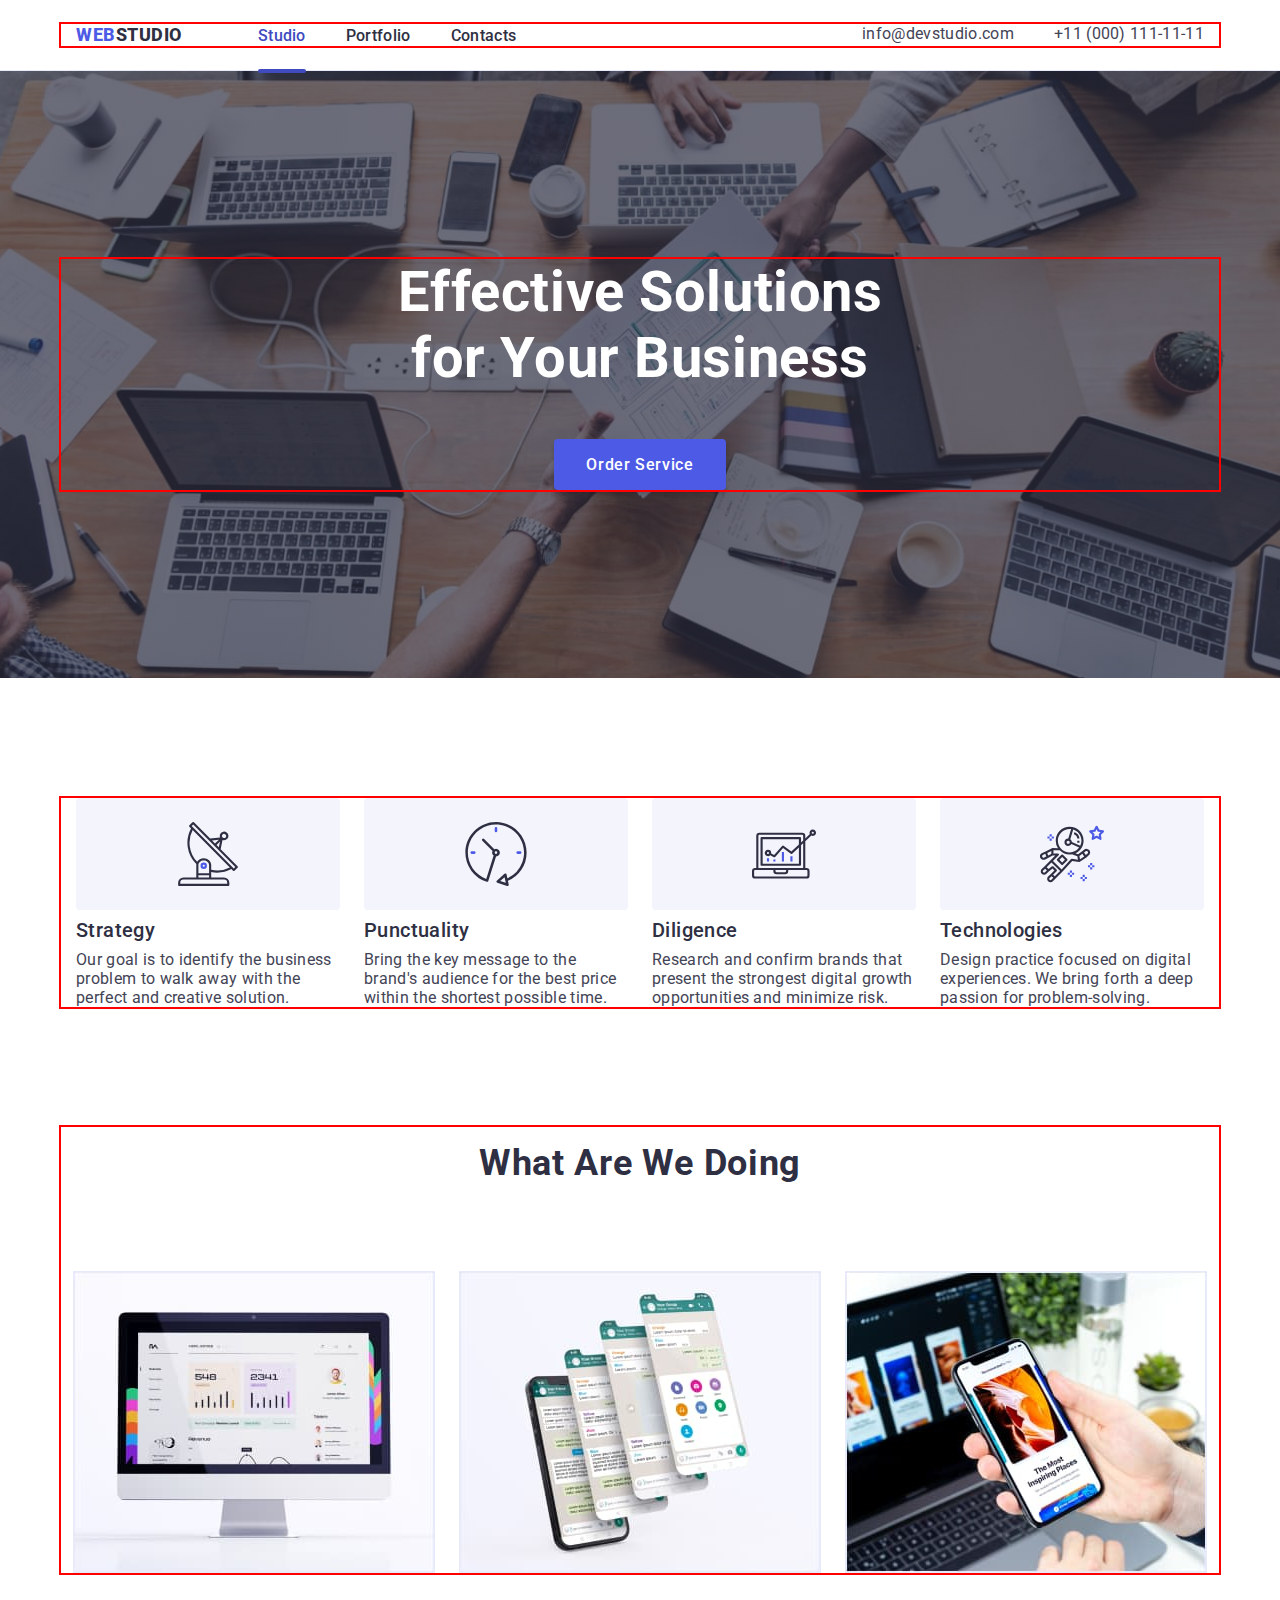
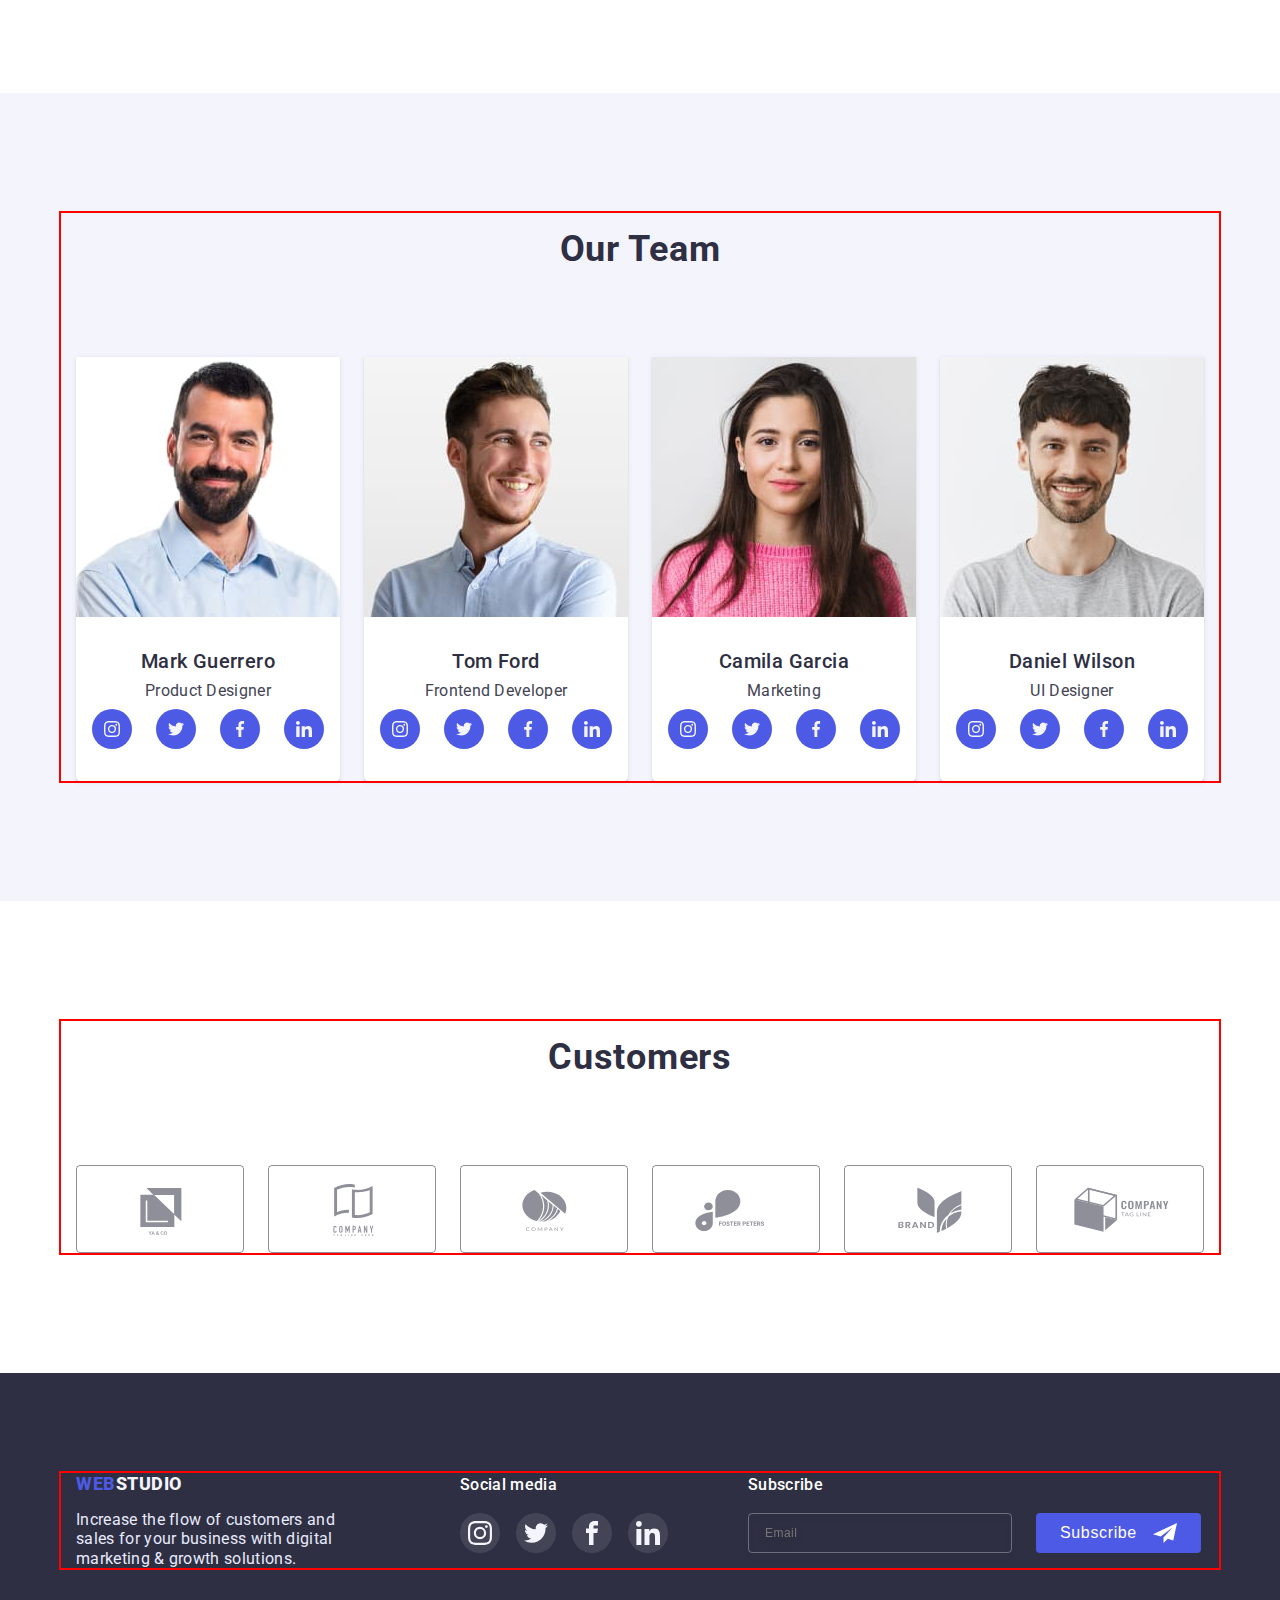
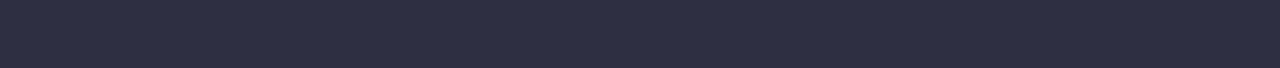
==== index.html @ 6c3bf3f1 "Initial commit" ====
<!DOCTYPE html>
<html lang="en">
  <head>
    <meta charset="UTF-8" />
    <meta http-equiv="X-UA-Compatible" content="IE=edge" />
    <meta name="viewport" content="width=3, initial-scale=1.0" />
    <link rel="preconnect" href="https://fonts.googleapis.com" />
    <link rel="preconnect" href="https://fonts.gstatic.com" crossorigin />
    <link
      href="https://fonts.googleapis.com/css2?family=Raleway:wght@800&family=Roboto:wght@400;500;700;900&display=swap"
      rel="stylesheet"
    />
    <link
      rel="stylesheet"
      href="https://cdnjs.cloudflare.com/ajax/libs/animate.css/4.1.1/animate.min.css"
    />
    <link href="https://unpkg.com/aos@2.3.1/dist/aos.css" rel="stylesheet" />

    <link rel="stylesheet" href="./css/style.css" />
    <title>Document</title>
  </head>
  <body>
    <header class="header section">
      <div class="container header-container">
        <nav class="header-navigation">
          <a class="header-logo link" href="./index.html"
            ><span class="header-logo-web">Web</span>Studio</a
          >
          <ul class="header-list list">
            <li class="header-item">
              <a class="header-link link current" href="./index.html">Studio</a>
            </li>
            <li class="header-item">
              <a class="header-link link" href="./portfolio.html">Portfolio</a>
            </li>
            <li class="header-item">
              <a class="header-link link" href="./contacts.html">Contacts</a>
            </li>
          </ul>
        </nav>
        <address class="header-address">
          <ul class="header-address-list list">
            <li>
              <a class="header-mail link" href="mailto:info@devstudio.com"
                >info@devstudio.com</a
              >
            </li>
            <li>
              <a class="header-tel link" href="tel:+110001111111"
                >+11 (000) 111-11-11</a
              >
            </li>
          </ul>
        </address>
      </div>
    </header>
    <main>
      <section class="subheader section">
        <div class="container subheader-container">
          <h1 class="subheader-heading">
            Effective Solutions for Your Business
          </h1>
          <button class="subheader-btn btn" data-modal-open type="button">
            Order Service
          </button>
        </div>
      </section>
      <section class="features section">
        <div class="container">
          <h2 class="features-heading"></h2>
          <ul class="features-list list">
            <li class="features-list-item">
              <div class="features-icon-background">
                <svg class="features-icon" width="64" height="64">
                  <use href="./images/icons.svg#icon-antenna-1"></use>
                </svg>
              </div>
              <h3 class="features-list-heading">Strategy</h3>
              <p class="features-list-descr">
                Our goal is to identify the business problem to walk away with
                the perfect and creative solution.
              </p>
            </li>
            <li class="features-list-item">
              <div class="features-icon-background">
                <svg class="features-icon" width="64" height="64">
                  <use href="./images/icons.svg#icon-clock-1"></use>
                </svg>
              </div>
              <h3 class="features-list-heading">Punctuality</h3>
              <p class="features-list-descr">
                Bring the key message to the brand's audience for the best price
                within the shortest possible time.
              </p>
            </li>
            <li class="features-list-item">
              <div class="features-icon-background">
                <svg class="features-icon" width="64" height="64">
                  <use href="./images/icons.svg#icon-diagram-1"></use>
                </svg>
              </div>
              <h3 class="features-list-heading">Diligence</h3>
              <p class="features-list-descr">
                Research and confirm brands that present the strongest digital
                growth opportunities and minimize risk.
              </p>
            </li>
            <li class="features-list-item">
              <div class="features-icon-background">
                <svg class="features-icon" width="64" height="64">
                  <use href="./images/icons.svg#icon-astronaut-1"></use>
                </svg>
              </div>
              <h3 class="features-list-heading">Technologies</h3>
              <p class="features-list-descr">
                Design practice focused on digital experiences. We bring forth a
                deep passion for problem-solving.
              </p>
            </li>
          </ul>
        </div>
      </section>
      <section class="doing section">
        <div class="container">
          <h2 class="doing-heading">What are we doing</h2>
          <ul class="doing-list list">
            <li class="doing-list-item">
              <img
                class="doing-img"
                src="./images/rectangle_1.jpg"
                alt="Сomputer screen displaying statistics"
                width="360"
              />
            </li>
            <li class="doing-list-item">
              <img
                class="doing-img"
                src="./images/rectangle_2.jpg"
                alt="Several tabs of correspondence in the messenger are displayed on the phone screen"
                width="360"
              />
            </li>
            <li class="doing-list-item">
              <img
                class="doing-img"
                src="./images/rectangle_3.jpg"
                alt="A phone with a nice picture on the screen and a laptop with nice pictures in the background"
                width="360"
              />
            </li>
          </ul>
        </div>
      </section>
      <section class="team section">
        <div class="container">
          <h2 class="team-heading">Our Team</h2>
          <ul class="team-list list">
            <li class="team-list-item">
              <img
                class="team-img"
                src="./images/img_1.jpg"
                alt="Mark Guerrero"
                width="264"
              />
              <div class="team-img-signature">
                <h3 class="team-name">Mark Guerrero</h3>
                <p class="team-position">Product Designer</p>
                <ul class="team-soc-list list">
                  <li class="team-soc-item">
                    <a href="" class="team-soc-link link">
                      <svg class="team-soc-icon" width="16" height="16">
                        <use href="./images/icons.svg#icon-instagram"></use>
                      </svg>
                    </a>
                  </li>
                  <li class="team-soc-item">
                    <a href="" class="team-soc-link link">
                      <svg class="team-soc-icon" width="16" height="16">
                        <use href="./images/icons.svg#icon-twitter-1"></use>
                      </svg>
                    </a>
                  </li>
                  <li class="team-soc-item">
                    <a href="#" class="team-soc-link link">
                      <svg class="team-soc-icon" width="16" height="16">
                        <use href="./images/icons.svg#icon-facebook-1"></use>
                      </svg>
                    </a>
                  </li>
                  <li class="team-soc-item">
                    <a href="#" class="team-soc-link link">
                      <svg class="team-soc-icon" width="16" height="16">
                        <use href="./images/icons.svg#icon-linkedin-1"></use>
                      </svg>
                    </a>
                  </li>
                </ul>
              </div>
            </li>
            <li class="team-list-item">
              <img
                class="team-img"
                src="./images/img_2.jpg"
                alt="Tom Ford"
                width="264"
              />
              <div class="team-img-signature">
                <h3 class="team-name">Tom Ford</h3>
                <p class="team-position">Frontend Developer</p>
                <ul class="team-soc-list list">
                  <li class="team-soc-item">
                    <a href="#" class="team-soc-link link">
                      <svg class="team-soc-icon" width="16" height="16">
                        <use href="./images/icons.svg#icon-instagram"></use>
                      </svg>
                    </a>
                  </li>
                  <li class="team-soc-item">
                    <a href="#" class="team-soc-link link">
                      <svg class="team-soc-icon" width="16" height="16">
                        <use href="./images/icons.svg#icon-twitter-1"></use>
                      </svg>
                    </a>
                  </li>
                  <li class="team-soc-item">
                    <a href="#" class="team-soc-link link">
                      <svg class="team-soc-icon" width="16" height="16">
                        <use href="./images/icons.svg#icon-facebook-1"></use>
                      </svg>
                    </a>
                  </li>
                  <li class="team-soc-item">
                    <a href="#" class="team-soc-link link">
                      <svg class="team-soc-icon" width="16" height="16">
                        <use href="./images/icons.svg#icon-linkedin-1"></use>
                      </svg>
                    </a>
                  </li>
                </ul>
              </div>
            </li>
            <li class="team-list-item">
              <img
                class="team-img"
                src="./images/img_3.jpg"
                alt="Camila Garcia"
                width="264"
              />
              <div class="team-img-signature">
                <h3 class="team-name">Camila Garcia</h3>
                <p class="team-position">Marketing</p>
                <ul class="team-soc-list list">
                  <li class="team-soc-item">
                    <a href="#" class="team-soc-link link">
                      <svg class="team-soc-icon" width="16" height="16">
                        <use href="./images/icons.svg#icon-instagram"></use>
                      </svg>
                    </a>
                  </li>
                  <li class="team-soc-item">
                    <a href="#" class="team-soc-link link">
                      <svg class="team-soc-icon" width="16" height="16">
                        <use href="./images/icons.svg#icon-twitter-1"></use>
                      </svg>
                    </a>
                  </li>
                  <li class="team-soc-item">
                    <a href="#" class="team-soc-link link">
                      <svg class="team-soc-icon" width="16" height="16">
                        <use href="./images/icons.svg#icon-facebook-1"></use>
                      </svg>
                    </a>
                  </li>
                  <li class="team-soc-item">
                    <a href="#" class="team-soc-link link">
                      <svg class="team-soc-icon" width="16" height="16">
                        <use href="./images/icons.svg#icon-linkedin-1"></use>
                      </svg>
                    </a>
                  </li>
                </ul>
              </div>
            </li>
            <li class="team-list-item">
              <img
                class="team-img"
                src="./images/img_4.jpg"
                alt="Daniel Wilson"
                width="264"
              />
              <div class="team-img-signature">
                <h3 class="team-name">Daniel Wilson</h3>
                <p class="team-position">UI Designer</p>
                <ul class="team-soc-list list">
                  <li class="team-soc-item">
                    <a href="#" class="team-soc-link link">
                      <svg class="team-soc-icon" width="16" height="16">
                        <use href="./images/icons.svg#icon-instagram"></use>
                      </svg>
                    </a>
                  </li>
                  <li class="team-soc-item">
                    <a href="#" class="team-soc-link link">
                      <svg class="team-soc-icon" width="16" height="16">
                        <use href="./images/icons.svg#icon-twitter-1"></use>
                      </svg>
                    </a>
                  </li>
                  <li class="team-soc-item">
                    <a href="#" class="team-soc-link link">
                      <svg class="team-soc-icon" width="16" height="16">
                        <use href="./images/icons.svg#icon-facebook-1"></use>
                      </svg>
                    </a>
                  </li>
                  <li class="team-soc-item">
                    <a href="#" class="team-soc-link link">
                      <svg class="team-soc-icon" width="16" height="16">
                        <use href="./images/icons.svg#icon-linkedin-1"></use>
                      </svg>
                    </a>
                  </li>
                </ul>
              </div>
            </li>
          </ul>
        </div>
      </section>
      <section class="customers section">
        <div class="container">
          <h2 class="customers-heading">Customers</h2>
          <ul class="customers-list list">
            <li class="customers-item">
              <a href="#" class="customers-link link">
                <svg class="customers-icon" width="104" height="56">
                  <use href="./images/icons.svg#icon-Logo1"></use>
                </svg>
              </a>
            </li>
            <!-- --- end of customers-item --- -->
            <li class="customers-item">
              <a href="#" class="customers-link link">
                <svg class="customers-icon" width="104" height="56">
                  <use href="./images/icons.svg#icon-Logo-1"></use>
                </svg>
              </a>
            </li>
            <!-- --- end of customers-item --- -->
            <li class="customers-item">
              <a href="#" class="customers-link link">
                <svg class="customers-icon" width="104" height="56">
                  <use href="./images/icons.svg#icon-Logo-2"></use>
                </svg>
              </a>
            </li>
            <!-- --- end of customers-item --- -->
            <li class="customers-item">
              <a href="#" class="customers-link link">
                <svg class="customers-icon" width="104" height="56">
                  <use href="./images/icons.svg#icon-Logo-3"></use>
                </svg>
              </a>
            </li>
            <!-- --- end of customers-item --- -->
            <li class="customers-item">
              <a href="#" class="customers-link link">
                <svg class="customers-icon" width="104" height="56">
                  <use href="./images/icons.svg#icon-Logo"></use>
                </svg>
              </a>
            </li>
            <!-- --- end of customers-item --- -->
            <li class="customers-item">
              <a href="#" class="customers-link link">
                <svg class="customers-icon" width="104" height="56">
                  <use href="./images/icons.svg#icon-Logo-4"></use>
                </svg>
              </a>
            </li>
            <!-- --- end of customers-item --- -->
          </ul>
          <!-- end of customers-list -->
        </div>
      </section>
    </main>

    <footer class="footer">
      <div class="container footer-container">
        <div class="footer-left-content">
          <a class="footer-logo" href="./index.html"
            ><span class="footer-logo-web">Web</span>Studio</a
          >
          <p class="footer-descr">
            Increase the flow of customers and sales for your business with
            digital marketing &amp; growth solutions.
          </p>
        </div>
        <div class="footer-soc">
          <p class="footer-soc-heading">Social media</p>
          <ul class="footer-soc-list list">
            <li class="footer-soc-item">
              <a href="#" class="footer-soc-link link">
                <svg class="footer-soc-icon" width="24" height="24">
                  <use href="./images/icons.svg#icon-instagram"></use>
                </svg>
              </a>
            </li>
            <li class="footer-soc-item">
              <a href="#" class="footer-soc-link link">
                <svg class="footer-soc-icon" width="24" height="24">
                  <use href="./images/icons.svg#icon-twitter-1"></use>
                </svg>
              </a>
            </li>
            <li class="footer-soc-item">
              <a href="#" class="footer-soc-link link">
                <svg class="footer-soc-icon" width="24" height="24">
                  <use href="./images/icons.svg#icon-facebook"></use>
                </svg>
              </a>
            </li>
            <li class="footer-soc-item">
              <a href="#" class="footer-soc-link link">
                <svg class="footer-soc-icon" width="24" height="24">
                  <use href="./images/icons.svg#icon-linkedin-1"></use>
                </svg>
              </a>
            </li>
          </ul>
        </div>
        <div class="footer-subscribe">
          <p class="footer-subscribe-heading">Subscribe</p>

          <form class="footer-email-form">
            <div>
              <input
                type="email"
                placeholder="Email"
                class="footer-email"
                required
                name="user-email"
              />
            </div>
            <button type="submit" class="footer-btn">
              Subscribe
              <svg class="subscribe-icon" width="24" height="24">
                <use href="./images/icons.svg#icon-Frame-3"></use>
              </svg>
            </button>
          </form>
        </div>
      </div>
    </footer>

    <div class="backdrop is-hidden" data-modal>
      <div class="modal">
        <button type="button" data-modal-close class="modal-close">
          <svg class="modal-close-icon" width="8" height="8">
            <use href="./images/icons.svg#icon-close-black-18dp-2-1"></use>
          </svg>
        </button>
        <p class="modal-title">Leave your contacts and we will call you back</p>
        <form class="modal-form">
          <div class="modal-field">
            <label class="input-text" for="user-name">Name</label>
            <div class="input-wrap">
              <input
                type="text"
                name="user-name"
                class="modal-input"
                id="user-name"
                required
              />
              <svg class="modal-icon" width="18" height="18">
                <use href="./images/icons.svg#icon-person-black-18dp-1"></use>
              </svg>
            </div>
          </div>

          <div class="modal-field">
            <label class="input-text" for="user-tel">Phone</label>
            <div class="input-wrap">
              <input
                type="tel"
                name="user-tel"
                class="modal-input"
                id="user-tel"
                required
              />
              <svg class="modal-icon" width="18" height="24">
                <use href="./images/icons.svg#icon-phone-black-18dp-1"></use>
              </svg>
            </div>
          </div>

          <div class="modal-field">
            <label class="input-text" for="user-email">Email</label>
            <div class="input-wrap">
              <input
                type="email"
                name="user-email"
                class="modal-input"
                id="user-email"
                required
              />
              <svg class="modal-icon" width="18" height="24">
                <use href="./images/icons.svg#icon-email-black-18dp-1"></use>
              </svg>
            </div>
          </div>

          <div class="modal-field">
            <label class="input-text" for="user-comment">Comment</label>
            <textarea
              name="comment"
              class="modal-message"
              placeholder="Text input"
              id="user-comment"
            ></textarea>
          </div>

          <div class="modal-field">
            <input
              type="checkbox"
              name="policy"
              required
              id="policy"
              value="true"
              class="input-check hidden"
            />
            <label for="policy" class="check-text"
              >I accept the terms and conditions of the
              <a href="#" class="check-text-link link">Privacy Policy</a></label
            >
          </div>
          <button type="submit" class="modal-btn-send">Send</button>
        </form>
      </div>
    </div>

    <script>
      AOS.init({ once: true });
    </script>
    <script src="https://unpkg.com/aos@2.3.1/dist/aos.js"></script>
    <script src="./js/modal.js"></script>
  </body>
</html>
---- css/style.css ----
:root {
  --brand-color-dark: #2e2f42;
  --brand-color-text: #434455;
  --brand-color-primary-brand: #4d5ae5;
  --brand-color-pressed-state: #404bbf;
  --brand-color-white: #fff;
  --brand-color-light: #f4f4fd;
  --brand-color-accent: #e7e9fc;
  --brand-color-subtle-text: #8e8f99;
  --brand-color-success: #31d0aa;
}

p,
h1,
h2,
h3,
h4,
h5,
h6 {
  margin: 0;
}

ul {
  margin: 0;
  padding-left: 0;
}

button {
  cursor: pointer;
}

address {
  font-style: normal;
}

img {
  display: block;
}

* {
  margin: 0;
  padding: 0;
  list-style: none;
  box-sizing: border-box;
}

body {
  color: var(--brand-color-text);
  font-family: Roboto, sans-serif;
  font-size: 16px;
  font-style: normal;
  background: #ffffff;
}

.container {
  width: 100%;
  max-width: 1158px;
  padding-left: 15px;
  padding-right: 15px;
  margin: 0 auto;
  outline: 2px solid red;
}

.link {
  text-decoration: none;
}

.list {
  list-style: none;
}

.hidden {
  position: absolute;
  width: 1px;
  height: 1px;
  margin: -1px;
  border: 0;
  padding: 0;
  white-space: nowrap;
  clip-path: inset(100%);
  clip: rect(0 0 0 0);
  overflow: hidden;
}

/* ------------------------------ HEADER ------------------------------ */

.header {
  padding-top: 24px;
  padding-bottom: 24px;
  border-bottom: 1px solid var(--brand-color-accent);
}

.header-container {
  display: flex;
}

.header-navigation {
  display: flex;
  margin-right: auto;
  align-items: baseline;
}

.header-logo {
  font-weight: 800;
  font-size: 18px;
  line-height: 1.2;
  letter-spacing: 0.03em;
  text-transform: uppercase;
  color: var(--brand-color-dark);
  text-decoration: none;
  margin-right: 76px;
}

.header-logo-web {
  color: var(--brand-color-primary-brand);
}

.header-list {
  display: flex;
  gap: 40px;
}

.header-link {
  position: relative;
  font-weight: 500;
  font-size: 16px;
  line-height: 1.2;
  letter-spacing: 0.02em;
  text-decoration: none;
  color: var(--brand-color-dark);
  transition: color 250ms cubic-bezier(0.4, 0, 0.2, 1);
}

.header-link:is(:hover, :focus) {
  color: var(--brand-color-pressed-state);
}

.header-link::after {
  position: absolute;
  display: flex;
  content: ' ';
  height: 4px;
  width: 0;
  margin-top: 24px;
  border-radius: 2px;
  background-color: var(--brand-color-pressed-state);
  transition: 0.3s;
}

.header-link:hover::after {
  width: 100%;
}

.current {
  color: var(--brand-color-pressed-state);
}

.current::after {
  position: absolute;
  display: flex;
  content: ' ';
  height: 4px;
  width: 100%;
  margin-top: 24px;
  border-radius: 2px;
  background-color: var(--brand-color-pressed-state);
  transition: 0.3s;
}

.header-address-list {
  display: flex;
  list-style: none;
  gap: 40px;
}

.header-mail,
.header-tel {
  font-size: 16px;
  line-height: 1.2;
  letter-spacing: 0.02em;
  color: var(--brand-color-text);
  text-decoration: none;
  transition: color 250ms cubic-bezier(0.4, 0, 0.2, 1);
}

.header-mail:is(:hover, :focus),
.header-tel:is(:hover, :focus) {
  color: var(--brand-color-pressed-state);
}

/* ------------------------------ SUBHEADER ------------------------------ */

.subheader {
  margin: 0 auto;
  background-color: var(--brand-color-dark);
  background-image: linear-gradient(
      rgba(46, 47, 66, 0.7),
      rgba(46, 47, 66, 0.7)
    ),
    url(../images/people-office.jpg);
  background-repeat: no-repeat;
  background-position: center;
  background-size: cover;
  max-width: 1440px;
  padding-top: 188px;
  padding-bottom: 188px;
}

.subheader-heading {
  margin: 0 auto;
  max-width: 494px;
  font-weight: 700;
  font-size: 56px;
  text-align: center;
  letter-spacing: 0.01em;
  color: var(--brand-color-white);
  margin-bottom: 48px;
}

.subheader-btn {
  padding: 16px 32px;
  background: var(--brand-color-primary-brand);
  box-shadow: 0px 4px 4px rgba(0, 0, 0, 0.15);
  border-radius: 4px;
  font-size: 16px;
  font-weight: 500;
  line-height: 1.2;
  letter-spacing: 0.04em;
  color: var(--brand-color-white);
  cursor: pointer;
  border: none;
  display: block;
  margin: 0 auto;
  transition: background-color 250ms cubic-bezier(0.4, 0, 0.2, 1);
}

.btn {
  font-family: inherit;
}

.subheader-btn:is(:hover, :focus) {
  background-color: var(--brand-color-pressed-state);
}

/* ------------------------------ FEATURES ------------------------------ */

.features {
  padding-top: 120px;
  padding-bottom: 60px;
}

.features-heading {
  display: none;
}

.features-list {
  display: flex;
  justify-content: center;
  gap: 24px;
}

.features-list-item {
  width: calc((100% - 72px) / 4);
}

.features-icon-background {
  height: 112px;
  margin-bottom: 8px;
  background: var(--brand-color-light);
  border-radius: 4px;
  display: flex;
  align-items: center;
  justify-content: center;
}

.features-list-heading {
  margin-bottom: 8px;
  font-weight: 500;
  font-size: 20px;
  line-height: 1.2;
  letter-spacing: 0.02em;
  color: var(--brand-color-dark);
}

.features-list-descr {
  max-width: 264px;
  line-height: 1.2;
  letter-spacing: 0.02em;
}

/* ------------------------------ DOING ------------------------------ */

.doing {
  padding-top: 60px;
  padding-bottom: 120px;
}

.doing-heading,
.team-heading,
.customers-heading {
  margin-bottom: 72px;
  font-size: 36px;
  line-height: 2;
  text-align: center;
  letter-spacing: 0.02em;
  text-transform: capitalize;
  color: var(--brand-color-dark);
}

.doing-list {
  display: flex;
  justify-content: center;
  gap: 24px;
}

.doing-list-item {
  background: linear-gradient(
      0deg,
      rgba(77, 90, 229, 0.1),
      rgba(77, 90, 229, 0.1)
    ),
    url(2368.jpg);
  background-blend-mode: soft-light, normal;
  border: 1px solid #e7e9fc;
}

/* ------------------------------ TEAM ------------------------------ */

.team {
  background: var(--brand-color-light);
  padding-top: 120px;
  padding-bottom: 120px;
}

.team-list {
  display: flex;
  justify-content: center;
  gap: 24px;
}

.team-list-item {
  width: calc((100% - 72px) / 4);
  background: var(--brand-color-white);
  box-shadow: 0px 1px 6px rgba(46, 47, 66, 0.08),
    0px 1px 1px rgba(46, 47, 66, 0.16), 0px 2px 1px rgba(46, 47, 66, 0.08);
  border-radius: 0px 0px 4px 4px;
}

.team-img {
  width: 100%;
}

.team-img-signature {
  padding-top: 32px;
  padding-bottom: 32px;
}

.team-name {
  font-weight: 500;
  font-size: 20px;
  line-height: 1.2;
  letter-spacing: 0.02em;
  text-align: center;
  color: var(--brand-color-dark);
  margin-bottom: 8px;
}

.team-position {
  font-size: 16px;
  line-height: 1.2;
  letter-spacing: 0.02em;
  text-align: center;
  margin-bottom: 8px;
}

.team-soc-list {
  display: flex;
  justify-content: center;
  gap: 24px;
}

.team-soc-item {
  width: 40px;
  height: 40px;
}

.team-soc-link {
  width: 100%;
  height: 100%;
  border-radius: 50%;
  display: flex;
  justify-content: center;
  align-items: center;
  background-color: var(--brand-color-primary-brand);
  transition: background-color 250ms cubic-bezier(0.4, 0, 0.2, 1);
}

.team-soc-icon {
  fill: var(--brand-color-light);
}

.team-soc-link:is(:hover, :focus) {
  background-color: var(--brand-color-pressed-state);
}

/* ------------------------------ CUSTOMERS ------------------------------ */

.customers {
  padding-top: 120px;
  padding-bottom: 120px;
}

.customers-list {
  display: flex;
  gap: 24px;
}

.customers-item {
  width: calc((100% - 120px) / 6);
  height: 88px;
}

.customers-link {
  width: 100%;
  height: 100%;
  border: 1px solid var(--brand-color-subtle-text);
  border-radius: 4px;
  display: flex;
  align-items: center;
  justify-content: center;
  transition: border-color 250ms cubic-bezier(0.4, 0, 0.2, 1),
    color 250ms cubic-bezier(0.4, 0, 0.2, 1);
}

.customers-icon {
  fill: var(--brand-color-subtle-text);
}

.customers-link:is(:hover, :focus) {
  border-color: var(--brand-color-pressed-state);
}
.customers-link:is(:hover, :focus) .customers-icon {
  fill: var(--brand-color-pressed-state);
}

/* ------------------------------ PORTFOLIO ------------------------------ */

.portfolio {
  padding-top: 96px;
  padding-bottom: 120px;
}

.portfolio-heading {
  display: none;
}

.portfolio-navigation {
  margin-bottom: 72px;
  display: flex;
  gap: 24px;
  justify-content: center;
}

.portfolio-btn {
  padding: 12px 24px;
  line-height: 1.2;
  letter-spacing: 0.04em;
  color: var(--brand-color-primary-brand);
  background: var(--brand-color-light);
  border: 1px solid var(--brand-color-accent);
  border-radius: 4px;
  cursor: pointer;
  font-weight: 500;
  font-size: 16px;
  transition: background-color 250ms cubic-bezier(0.4, 0, 0.2, 1),
    border-color 250ms cubic-bezier(0.4, 0, 0.2, 1),
    color 250ms cubic-bezier(0.4, 0, 0.2, 1);
}

.portfolio-btn:is(:hover, :focus) {
  background: var(--brand-color-pressed-state);
  box-shadow: 0px 3px 1px rgba(0, 0, 0, 0.1), 0px 2px 1px rgba(0, 0, 0, 0.08),
    0px 2px 2px rgba(0, 0, 0, 0.12);
  border-color: var(--brand-color-pressed-state);
  color: var(--brand-color-white);
}

.portfolio-content-list {
  display: flex;
  flex-wrap: wrap;
  column-gap: 24px;
  row-gap: 48px;
  justify-content: center;
}

.portfolio-content-list-item {
  width: calc((100% - 48px) / 3);
}

.portfolio-content-list-item:is(:hover, :focus) .portfolio-cover-text {
  transform: translateY(0);
}

.portfolio-content-link {
  display: inline-block;
  transition: box-shadow 250ms cubic-bezier(0.4, 0, 0.2, 1);
}

.portfolio-content-link:is(:hover, :focus) {
  box-shadow: 0px 1px 6px rgba(46, 47, 66, 0.08),
    0px 1px 1px rgba(46, 47, 66, 0.16), 0px 2px 1px rgba(46, 47, 66, 0.08);
}

.portfolio-cover-wrap {
  position: relative;
  overflow: hidden;
}

.portfolio-content-img {
  width: 100%;
}

.portfolio-cover-text {
  position: absolute;
  top: 0;
  height: 100%;
  padding: 40px 32px;
  font-size: 16px;
  line-height: 24px;
  letter-spacing: 0.02em;
  color: var(--brand-color-light);
  background: var(--brand-color-primary-brand);
  transform: translateY(100%);
  transition: transform 250ms cubic-bezier(0.4, 0, 0.2, 1);
}

.portfolio-content-img-signature {
  padding: 32px 16px;
  border: 1px solid #e7e9fc;
  border-top: none;
}

.portfolio-content-heading {
  margin-bottom: 8px;
  font-weight: 500;
  font-size: 20px;
  line-height: 1.2;
  letter-spacing: 0.02em;
  color: var(--brand-color-dark);
}

.portfolio-content-descr {
  font-size: 16px;
  line-height: 1.2;
  letter-spacing: 0.02em;
  color: var(--brand-color-text);
}

/* ------------------------------ FOOTER ------------------------------ */

.footer {
  background-color: var(--brand-color-dark);
  padding-top: 100px;
  padding-bottom: 100px;
}

.footer-container {
  display: flex;
  align-items: baseline;
}

.footer-left-content {
  margin-right: 120px;
}

.footer-logo {
  display: block;
  margin-bottom: 16px;
  font-weight: 800;
  font-size: 18px;
  line-height: 1.2;
  letter-spacing: 0.03em;
  text-transform: uppercase;
  text-decoration: none;
  color: var(--brand-color-light);
}

.footer-logo-web {
  color: var(--brand-color-primary-brand);
}

.footer-descr {
  max-width: 264px;
  font-size: 16px;
  line-height: 1.2;
  letter-spacing: 0.02em;
  color: var(--brand-color-accent);
}

.footer-soc {
  margin-right: 80px;
}

.footer-soc-heading {
  margin-bottom: 16px;
  font-weight: 500;
  font-size: 16px;
  line-height: 24px;
  letter-spacing: 0.02em;
  color: var(--brand-color-white);
}
.footer-soc-list {
  display: flex;
  gap: 16px;
}
.footer-soc-item {
  width: 40px;
  height: 40px;
}
.footer-soc-link {
  width: 100%;
  height: 100%;
  border-radius: 50%;
  display: flex;
  justify-content: center;
  align-items: center;
  background: rgba(255, 255, 255, 0.1);
  transition: background-color 250ms cubic-bezier(0.4, 0, 0.2, 1);
}

.footer-soc-icon {
  fill: var(--brand-color-light);
}

.footer-soc-link:is(:hover, :focus) {
  background-color: var(--brand-color-success);
}

.footer-subscribe-heading {
  font-weight: 500;
  font-size: 16px;
  line-height: 24px;
  letter-spacing: 0.02em;
  color: #ffffff;
  margin-bottom: 16px;
}

.footer-email-form {
  display: flex;
  gap: 24px;
}

.footer-email {
  width: 264px;
  height: 40px;
  background-color: transparent;
  border: 1px solid rgba(255, 255, 255, 0.3);
  filter: drop-shadow(0px 4px 4px rgba(0, 0, 0, 0.15));
  border-radius: 4px;
  font-size: 12px;
  line-height: 24px;
  letter-spacing: 0.04em;
  color: rgba(255, 255, 255, 0.6);
  padding-left: 16px;
}

.footer-btn {
  font-weight: 500;
  font-size: 16px;
  line-height: 24px;
  text-align: center;
  letter-spacing: 0.04em;
  color: #ffffff;
  background: var(--brand-color-primary-brand);
  border-radius: 4px;
  border: none;
  padding: 8px 24px;
  display: flex;
  align-items: center;
  gap: 16px;
  transition: background-color 250ms cubic-bezier(0.4, 0, 0.2, 1),
    border-color 250ms cubic-bezier(0.4, 0, 0.2, 1);
}

.footer-btn:is(:hover, :focus) {
  background-color: var(--brand-color-pressed-state);
  border-color: var(--brand-color-pressed-state);
}

/* BACKDROP */

.backdrop {
  position: fixed;
  top: 0;
  height: 100%;
  width: 100%;
  background-color: rgba(46, 47, 66, 0.4);
  transition: opacity 250ms cubic-bezier(0.4, 0, 0.2, 1),
    visibility 250ms cubic-bezier(0.4, 0, 0.2, 1);
}

.modal {
  position: absolute;
  top: 50%;
  left: 50%;
  transform: translate(-50%, -50%) scale(1);
  width: 408px;
  min-height: 584px;
  background-color: #fcfcfc;
  border-radius: 4px;
  padding: 24px;
  transition: transform 250ms cubic-bezier(0.4, 0, 0.2, 1);
}

.backdrop.is-hidden .modal {
  transform: translate(-50%, -50%) scale(0);
}

.modal-close {
  width: 24px;
  height: 24px;
  background: var(--brand-color-accent);
  border: 1px solid rgba(0, 0, 0, 0.1);
  border-radius: 50%;
  display: flex;
  align-items: center;
  justify-content: center;
  margin-left: auto;
  transition: background-color 250ms cubic-bezier(0.4, 0, 0.2, 1),
    border-color 250ms cubic-bezier(0.4, 0, 0.2, 1),
    fill 250ms cubic-bezier(0.4, 0, 0.2, 1);
}

.modal-close:is(:hover, :focus) {
  background-color: var(--brand-color-pressed-state);
  border-color: var(--brand-color-pressed-state);
}

.modal-close:is(:hover, :focus) .modal-close-icon {
  fill: #ffffff;
}

.is-hidden {
  opacity: 0;
  visibility: hidden;
  pointer-events: none;
}

.modal-title {
  font-weight: 500;
  font-size: 16px;
  line-height: 24px;
  text-align: center;
  letter-spacing: 0.02em;
  color: var(--brand-color-dark);
  margin-top: 24px;
  margin-bottom: 16px;
}

.modal-form {
  position: relative;
}

.modal-field {
  margin-bottom: 8px;
}

.input-wrap {
  position: relative;
}

.modal-input {
  width: 360px;
  height: 40px;
  border: 1px solid rgba(33, 33, 33, 0.2);
  border-radius: 4px;
  background-color: transparent;
  outline: transparent;
  font-size: 12px;
  line-height: 14px;
  letter-spacing: 0.04em;
  padding-left: 38px;
  transition: border-color 250ms cubic-bezier(0.4, 0, 0.2, 1),
    fill 250ms cubic-bezier(0.4, 0, 0.2, 1);
}

.modal-input:is(:hover, :focus) {
  border-color: var(--brand-color-primary-brand);
}

.modal-input:is(:hover, :focus) + .modal-icon {
  fill: var(--brand-color-primary-brand);
}

.input-text {
  font-size: 12px;
  line-height: 14px;
  letter-spacing: 0.01em;
  color: var(--brand-color-subtle-text);
  display: inline-block;
  margin-bottom: 4px;
}

.modal-icon {
  display: block;
  position: absolute;
  left: 16px;
  top: 50%;
  transform: translateY(-50%);
  fill: var(--brand-color-dark);
}

.modal-message {
  width: 100%;
  height: 120px;
  border: 1px solid rgba(33, 33, 33, 0.2);
  border-radius: 4px;
  background-color: transparent;
  outline: transparent;
  font-size: 12px;
  line-height: 14px;
  letter-spacing: 0.04em;
  padding: 8px 16px;
  resize: none;
  transition: border-color 250ms cubic-bezier(0.4, 0, 0.2, 1);
}

.modal-message:is(:hover, :focus) {
  border-color: var(--brand-color-primary-brand);
}

.check-text {
  font-size: 12px;
  line-height: 14px;
  letter-spacing: 0.04em;
  text-align: center;
  color: #757575;
  display: flex;
  margin-bottom: 24px;
  align-items: center;
}

.check-text-link {
  font-size: 12px;
  line-height: 14px;
  letter-spacing: 0.04em;
  color: var(--brand-color-primary-brand);
  margin-left: 4px;
  text-decoration: underline;
  transition: color 250ms cubic-bezier(0.4, 0, 0.2, 1);
}

.check-text-link:is(:hover, :focus) {
  color: var(--brand-color-pressed-state);
}

.check-text::before {
  content: '';
  width: 16px;
  height: 16px;
  border: 1.5px solid var(--brand-color-dark);
  border-radius: 2px;
  margin-right: 8px;
}

.input-check:checked + .check-text::before {
  background-color: var(--brand-color-pressed-state);
  border-color: var(--brand-color-pressed-state);
  background-image: url(../images/Vector.svg);
  background-repeat: no-repeat;
  background-position: center;
}

.input-check:focus + .check-text::before {
  border-color: var(--brand-color-pressed-state);
}

.modal-btn-send {
  font-weight: 500;
  font-size: 16px;
  line-height: 24px;
  letter-spacing: 0.04em;
  color: #ffffff;
  width: 169px;
  height: 56px;
  background: var(--brand-color-primary-brand);
  box-shadow: 0px 4px 4px rgba(0, 0, 0, 0.15);
  border-radius: 4px;
  border: none;
  display: block;
  margin: 0 auto;
  transition: background-color 250ms cubic-bezier(0.4, 0, 0.2, 1);
}

.modal-btn-send:is(:hover, :focus) {
  background-color: var(--brand-color-pressed-state);
}
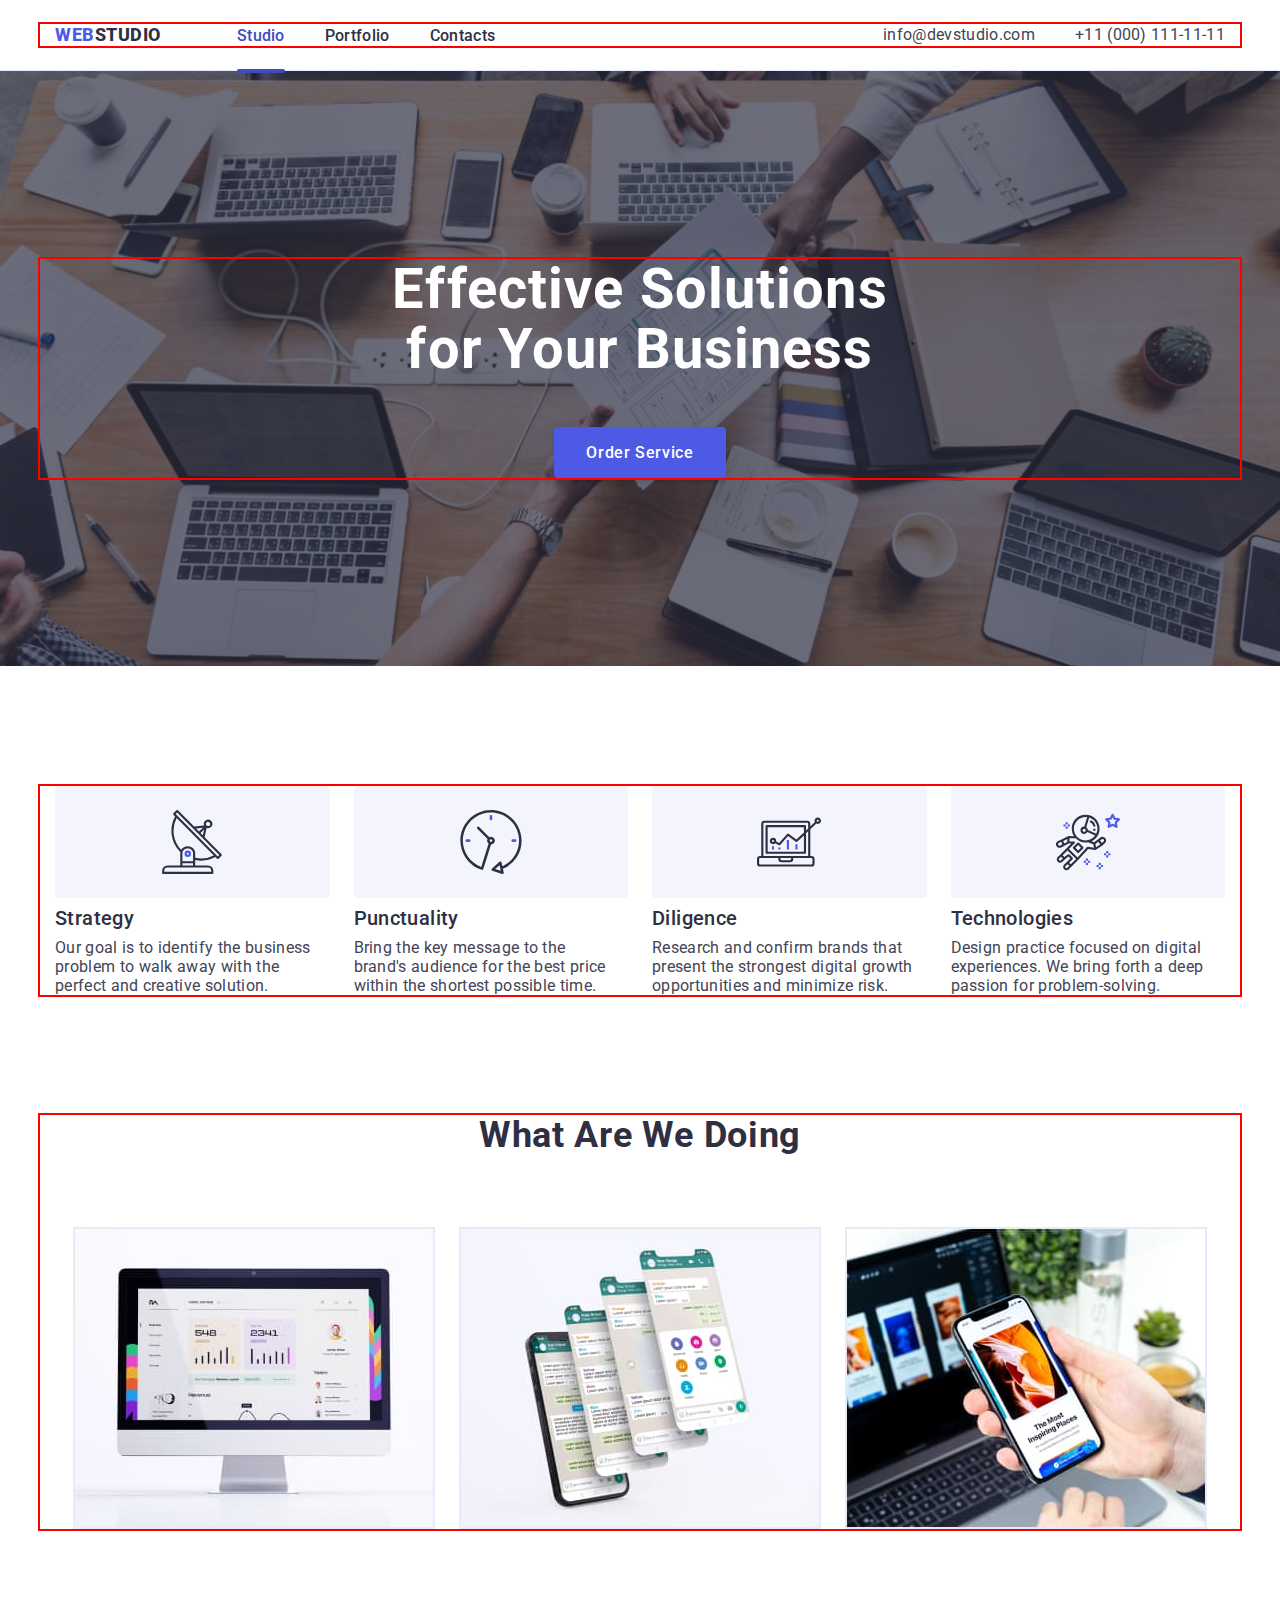
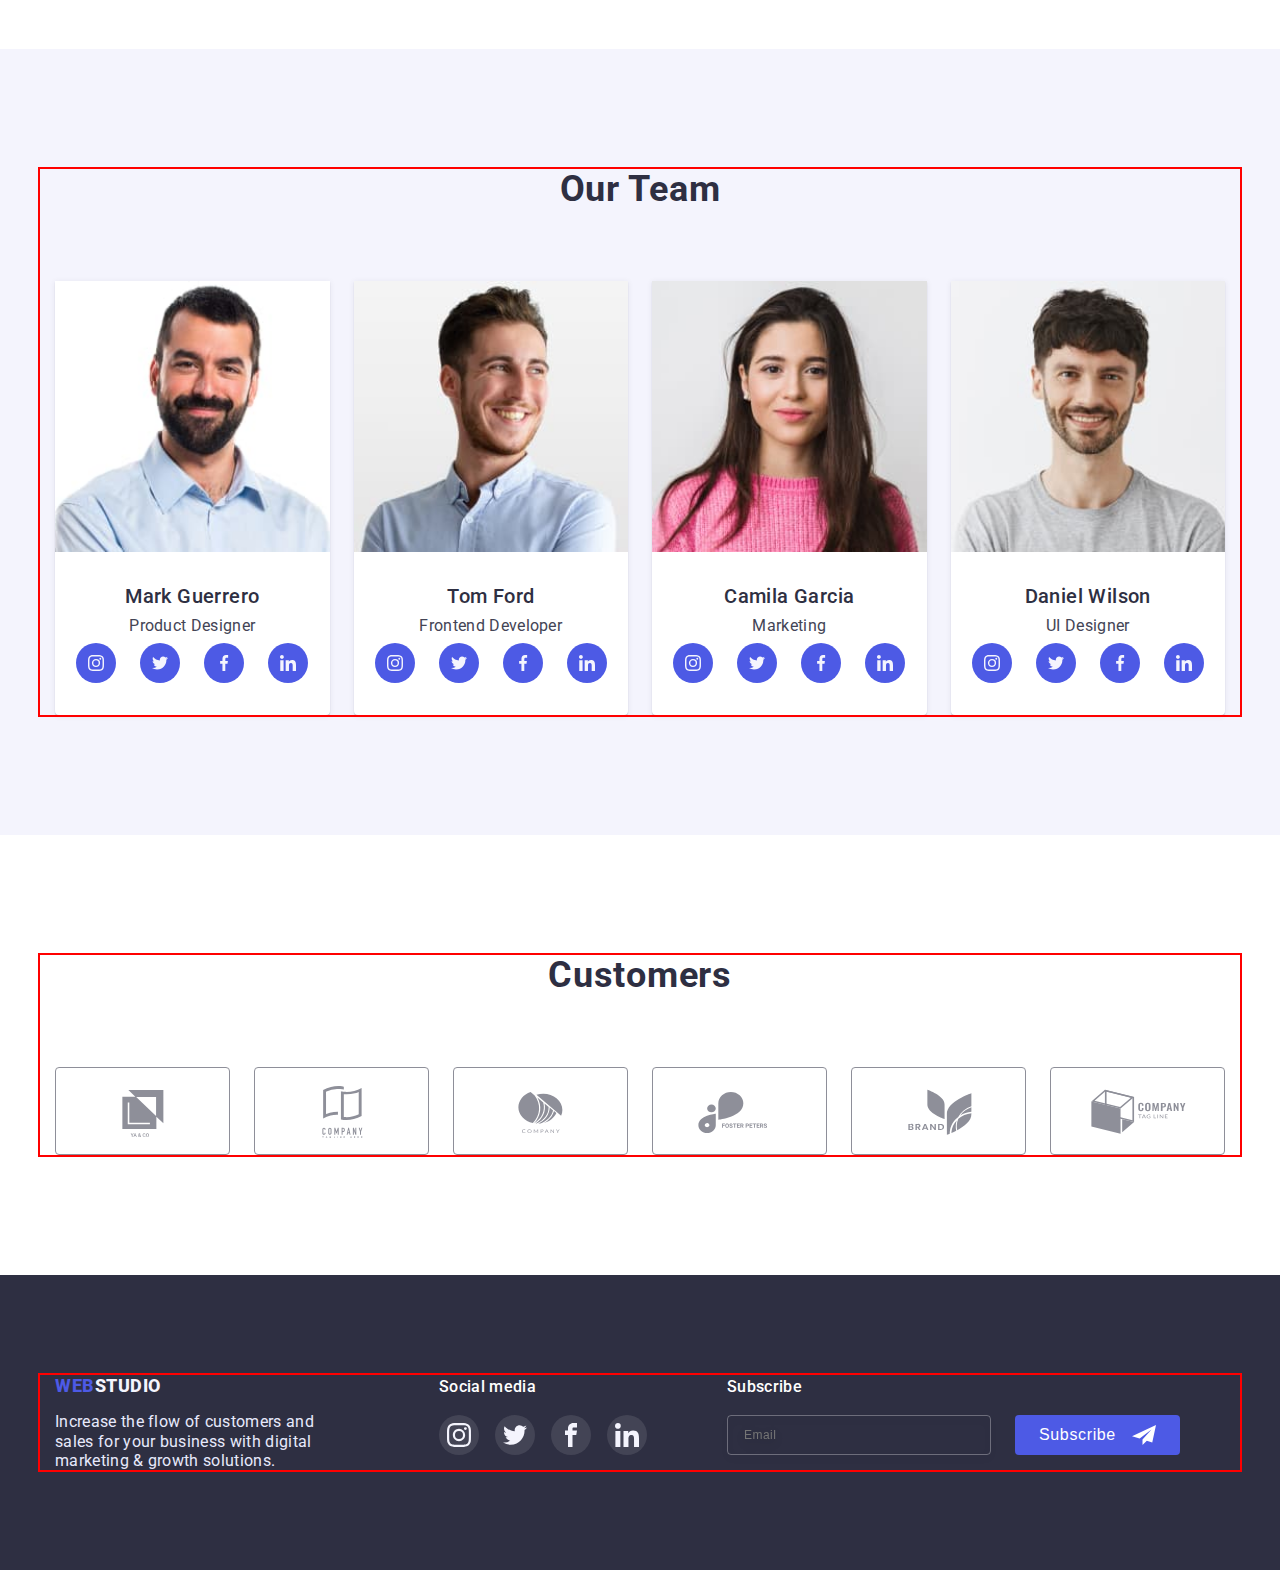
==== commit e1fc0be4: "update goit-markup-hw-07" ====
--- a/index.html
+++ b/index.html
@@ -17,6 +17,10 @@
     <link href="https://unpkg.com/aos@2.3.1/dist/aos.css" rel="stylesheet" />
 
     <link rel="stylesheet" href="./css/style.css" />
+    <link rel="stylesheet" href="./css/mobile.css" />
+    <link rel="stylesheet" href="./css/tablet.css" />
+    <link rel="stylesheet" href="./css/desktop.css" />
+
     <title>Document</title>
   </head>
   <body>
@@ -52,8 +56,88 @@
             </li>
           </ul>
         </address>
+
+        <button type="button" class="menu-open" data-menu-open>
+          <svg class="menu-open-icon" width="32" height="22">
+            <use href="./images/icons.svg#icon-charm_menu-hamburger"></use>
+          </svg>
+        </button>
+      </div>
+      <div class="mob-menu is-hidden" data-menu>
+        <div class="container">
+          <div>
+            <button type="button" class="menu-close" data-menu-close>
+              <svg class="modal-close-icon" width="8" height="8">
+                <use href="./images/icons.svg#icon-close-black-18dp-2-1"></use>
+              </svg>
+            </button>
+            <ul class="mob-menu-list list">
+              <li class="mob-menu-item">
+                <a class="mob-menu-link link current" href="./index.html"
+                  >Studio</a
+                >
+              </li>
+              <li class="mob-menu-item">
+                <a class="mob-menu-link link" href="./portfolio.html"
+                  >Portfolio</a
+                >
+              </li>
+              <li class="mob-menu-item">
+                <a class="mob-menu-link link" href="./contacts.html"
+                  >Contacts</a
+                >
+              </li>
+            </ul>
+          </div>
+
+          <div>
+            <ul class="mob-menu-address-list list">
+              <li>
+                <a class="mob-menu-tel link" href="tel:+110001111111"
+                  >+11 (000) 111-11-11</a
+                >
+              </li>
+              <li>
+                <a class="mob-menu-mail link" href="mailto:info@devstudio.com"
+                  >info@devstudio.com</a
+                >
+              </li>
+            </ul>
+            <ul class="mob-menu-soc-list list">
+              <li class="mob-menu-soc-item">
+                <a href="#" class="mob-menu-soc-link link">
+                  <svg class="mob-menu-soc-icon" width="16" height="16">
+                    <use href="./images/icons.svg#icon-instagram"></use>
+                  </svg>
+                </a>
+              </li>
+              <li class="mob-menu-soc-item">
+                <a href="" class="mob-menu-soc-link link">
+                  <svg class="mob-menu-soc-icon" width="16" height="16">
+                    <use href="./images/icons.svg#icon-twitter-1"></use>
+                  </svg>
+                </a>
+              </li>
+              <li class="mob-menu-soc-item">
+                <a href="#" class="mob-menu-soc-link link">
+                  <svg class="mob-menu-soc-icon" width="16" height="16">
+                    <use href="./images/icons.svg#icon-facebook-1"></use>
+                  </svg>
+                </a>
+              </li>
+              <li class="mob-menu-soc-item">
+                <a href="#" class="mob-menu-soc-link link">
+                  <svg class="mob-menu-soc-icon" width="16" height="16">
+                    <use href="./images/icons.svg#icon-linkedin-1"></use>
+                  </svg>
+                </a>
+              </li>
+            </ul>
+          </div>
+        </div>
       </div>
     </header>
+
     <main>
       <section class="subheader section">
         <div class="container subheader-container">
@@ -130,6 +214,10 @@
                 src="./images/rectangle_1.jpg"
                 alt="Сomputer screen displaying statistics"
                 width="360"
+                srcset="
+                  ./images/rectangle_1.jpg    1x,
+                  ./images/rectangle-1-2x.jpg 2x
+                "
               />
             </li>
             <li class="doing-list-item">
@@ -138,6 +226,10 @@
                 src="./images/rectangle_2.jpg"
                 alt="Several tabs of correspondence in the messenger are displayed on the phone screen"
                 width="360"
+                srcset="
+                  ./images/rectangle_2.jpg    1x,
+                  ./images/rectangle-2-2x.jpg 2x
+                "
               />
             </li>
             <li class="doing-list-item">
@@ -146,6 +238,10 @@
                 src="./images/rectangle_3.jpg"
                 alt="A phone with a nice picture on the screen and a laptop with nice pictures in the background"
                 width="360"
+                srcset="
+                  ./images/rectangle_3.jpg    1x,
+                  ./images/rectangle-3-2x.jpg 2x
+                "
               />
             </li>
           </ul>
@@ -161,6 +257,7 @@
                 src="./images/img_1.jpg"
                 alt="Mark Guerrero"
                 width="264"
+                srcset="./images/img_1.jpg 1x, ./images/img-1-2x.jpg 2x"
               />
               <div class="team-img-signature">
                 <h3 class="team-name">Mark Guerrero</h3>
@@ -203,6 +300,7 @@
                 src="./images/img_2.jpg"
                 alt="Tom Ford"
                 width="264"
+                srcset="./images/img_2.jpg 1x, ./images/img-2-2x.jpg 2x"
               />
               <div class="team-img-signature">
                 <h3 class="team-name">Tom Ford</h3>
@@ -245,6 +343,7 @@
                 src="./images/img_3.jpg"
                 alt="Camila Garcia"
                 width="264"
+                srcset="./images/img_3.jpg 1x, ./images/img-3-2x.jpg 2x"
               />
               <div class="team-img-signature">
                 <h3 class="team-name">Camila Garcia</h3>
@@ -287,6 +386,7 @@
                 src="./images/img_4.jpg"
                 alt="Daniel Wilson"
                 width="264"
+                srcset="./images/img_4.jpg 1x, ./images/img-4-2x.jpg 2x"
               />
               <div class="team-img-signature">
                 <h3 class="team-name">Daniel Wilson</h3>
@@ -337,7 +437,7 @@
                 </svg>
               </a>
             </li>
-            <!-- --- end of customers-item --- -->
+
             <li class="customers-item">
               <a href="#" class="customers-link link">
                 <svg class="customers-icon" width="104" height="56">
@@ -345,7 +445,7 @@
                 </svg>
               </a>
             </li>
-            <!-- --- end of customers-item --- -->
+
             <li class="customers-item">
               <a href="#" class="customers-link link">
                 <svg class="customers-icon" width="104" height="56">
@@ -353,7 +453,7 @@
                 </svg>
               </a>
             </li>
-            <!-- --- end of customers-item --- -->
+
             <li class="customers-item">
               <a href="#" class="customers-link link">
                 <svg class="customers-icon" width="104" height="56">
@@ -361,7 +461,7 @@
                 </svg>
               </a>
             </li>
-            <!-- --- end of customers-item --- -->
+
             <li class="customers-item">
               <a href="#" class="customers-link link">
                 <svg class="customers-icon" width="104" height="56">
@@ -369,7 +469,7 @@
                 </svg>
               </a>
             </li>
-            <!-- --- end of customers-item --- -->
+
             <li class="customers-item">
               <a href="#" class="customers-link link">
                 <svg class="customers-icon" width="104" height="56">
@@ -377,9 +477,7 @@
                 </svg>
               </a>
             </li>
-            <!-- --- end of customers-item --- -->
           </ul>
-          <!-- end of customers-list -->
         </div>
       </section>
     </main>
@@ -530,8 +628,8 @@
             />
             <label for="policy" class="check-text"
               >I accept the terms and conditions of the
-              <a href="#" class="check-text-link link">Privacy Policy</a></label
-            >
+              <a href="#" class="check-text-link link">Privacy Policy</a>
+            </label>
           </div>
           <button type="submit" class="modal-btn-send">Send</button>
         </form>
@@ -543,5 +641,6 @@
     </script>
     <script src="https://unpkg.com/aos@2.3.1/dist/aos.js"></script>
     <script src="./js/modal.js"></script>
+    <script src="./js/mobile-menu.js"></script>
   </body>
 </html>
--- a/css/style.css
+++ b/css/style.css
@@ -35,6 +35,7 @@
 
 img {
   display: block;
+  height: auto;
 }
 
 * {
@@ -82,6 +83,10 @@
   overflow: hidden;
 }
 
+.no-scroll {
+  overflow: hidden;
+}
+
 /* ------------------------------ HEADER ------------------------------ */
 
 .header {
@@ -115,77 +120,123 @@
   color: var(--brand-color-primary-brand);
 }
 
-.header-list {
-  display: flex;
-  gap: 40px;
-}
-
-.header-link {
-  position: relative;
-  font-weight: 500;
-  font-size: 16px;
-  line-height: 1.2;
-  letter-spacing: 0.02em;
-  text-decoration: none;
+.header-list,
+.header-address-list {
+  display: none;
+}
+
+.menu-open {
+  border: none;
+  background-color: transparent;
+  display: flex;
+  align-items: center;
+}
+
+.menu-open-icon {
+  stroke: var(--brand-color-dark);
+}
+
+.menu-close {
+  width: 24px;
+  height: 24px;
+  background: var(--brand-color-accent);
+  border: 1px solid rgba(0, 0, 0, 0.1);
+  border-radius: 50%;
+  display: flex;
+  align-items: center;
+  justify-content: center;
+  margin-left: auto;
+  transition: background-color 250ms cubic-bezier(0.4, 0, 0.2, 1),
+    border-color 250ms cubic-bezier(0.4, 0, 0.2, 1),
+    fill 250ms cubic-bezier(0.4, 0, 0.2, 1);
+}
+
+.menu-close:is(:hover, :focus) {
+  background-color: var(--brand-color-pressed-state);
+  border-color: var(--brand-color-pressed-state);
+}
+
+.menu-close:is(:hover, :focus) .menu-close-icon {
+  fill: #ffffff;
+}
+
+.mob-menu {
+  z-index: 1;
+  position: fixed;
+  top: 0;
+  left: 0;
+  width: 100%;
+  height: 100%;
+  background-color: #fff;
+  padding-top: 48px;
+  padding-bottom: 48px;
+}
+
+.mob-menu > .container {
+  height: 100%;
+  display: flex;
+  flex-direction: column;
+  justify-content: space-between;
+  overflow-y: auto;
+}
+
+.menu-close {
+  display: block;
+  margin-left: auto;
+  margin-bottom: 30px;
+}
+
+.mob-menu-item:not(:last-child) {
+  margin-bottom: 40px;
+}
+.mob-menu-link {
+  font-weight: 700;
+  font-size: 36px;
+  line-height: 40px;
+  letter-spacing: 0.02em;
   color: var(--brand-color-dark);
-  transition: color 250ms cubic-bezier(0.4, 0, 0.2, 1);
-}
-
-.header-link:is(:hover, :focus) {
-  color: var(--brand-color-pressed-state);
-}
-
-.header-link::after {
-  position: absolute;
-  display: flex;
-  content: ' ';
-  height: 4px;
-  width: 0;
-  margin-top: 24px;
-  border-radius: 2px;
-  background-color: var(--brand-color-pressed-state);
-  transition: 0.3s;
-}
-
-.header-link:hover::after {
-  width: 100%;
-}
-
-.current {
-  color: var(--brand-color-pressed-state);
-}
-
-.current::after {
-  position: absolute;
-  display: flex;
-  content: ' ';
-  height: 4px;
-  width: 100%;
-  margin-top: 24px;
-  border-radius: 2px;
-  background-color: var(--brand-color-pressed-state);
-  transition: 0.3s;
-}
-
-.header-address-list {
-  display: flex;
-  list-style: none;
-  gap: 40px;
-}
-
-.header-mail,
-.header-tel {
-  font-size: 16px;
-  line-height: 1.2;
+}
+
+.mob-menu-mail {
+  display: block;
+  font-weight: 500;
+  font-size: 20px;
+  line-height: 24px;
   letter-spacing: 0.02em;
   color: var(--brand-color-text);
-  text-decoration: none;
-  transition: color 250ms cubic-bezier(0.4, 0, 0.2, 1);
-}
-
-.header-mail:is(:hover, :focus),
-.header-tel:is(:hover, :focus) {
-  color: var(--brand-color-pressed-state);
+  margin-bottom: 48px;
+}
+.mob-menu-tel {
+  display: block;
+  font-weight: 700;
+  font-size: 28px;
+  line-height: 40px;
+  letter-spacing: 0.02em;
+  color: var(--brand-color-primary-brand);
+  margin-bottom: 40px;
+}
+
+.mob-menu-soc-list {
+  display: flex;
+  gap: 44px;
+}
+.mob-menu-soc-item {
+  width: 40px;
+  height: 40px;
+}
+.mob-menu-soc-link {
+  width: 100%;
+  height: 100%;
+  border-radius: 50%;
+  display: flex;
+  justify-content: center;
+  align-items: center;
+  background-color: var(--brand-color-primary-brand);
+  transition: background-color 250ms cubic-bezier(0.4, 0, 0.2, 1);
+}
+
+.mob-menu-soc-icon {
+  fill: var(--brand-color-light);
 }
 
 /* ------------------------------ SUBHEADER ------------------------------ */
@@ -197,20 +248,33 @@
       rgba(46, 47, 66, 0.7),
       rgba(46, 47, 66, 0.7)
     ),
-    url(../images/people-office.jpg);
+    url(../images/people-office-mob.jpg);
   background-repeat: no-repeat;
   background-position: center;
   background-size: cover;
   max-width: 1440px;
-  padding-top: 188px;
-  padding-bottom: 188px;
+  padding-top: 112px;
+  padding-bottom: 112px;
+}
+
+@media (min-device-pixel-ratio: 2),
+  (min-resolution: 192dpi),
+  (min-resolution: 2dppx) {
+  .subheader {
+    background-image: linear-gradient(
+        rgba(46, 47, 66, 0.7),
+        rgba(46, 47, 66, 0.7)
+      ),
+      url(../images/people-office-mob-2x.jpg);
+  }
 }
 
 .subheader-heading {
   margin: 0 auto;
-  max-width: 494px;
+  max-width: 320px;
   font-weight: 700;
-  font-size: 56px;
+  font-size: 36px;
+  line-height: 40px;
   text-align: center;
   letter-spacing: 0.01em;
   color: var(--brand-color-white);
@@ -245,8 +309,8 @@
 /* ------------------------------ FEATURES ------------------------------ */
 
 .features {
-  padding-top: 120px;
-  padding-bottom: 60px;
+  padding-top: 96px;
+  padding-bottom: 96px;
 }
 
 .features-heading {
@@ -255,40 +319,42 @@
 
 .features-list {
   display: flex;
-  justify-content: center;
-  gap: 24px;
+  flex-wrap: wrap;
+  /* justify-content: center; */
+  row-gap: 48px;
 }
 
 .features-list-item {
-  width: calc((100% - 72px) / 4);
+  width: 100%;
+  /* width: calc((100% - 72px) / 4); */
 }
 
 .features-icon-background {
-  height: 112px;
-  margin-bottom: 8px;
-  background: var(--brand-color-light);
-  border-radius: 4px;
-  display: flex;
-  align-items: center;
-  justify-content: center;
+  display: none;
 }
 
 .features-list-heading {
   margin-bottom: 8px;
-  font-weight: 500;
-  font-size: 20px;
+  font-weight: 700;
+  font-size: 36px;
+  line-height: 40px;
+  text-align: center;
+  letter-spacing: 0.02em;
+  color: var(--brand-color-dark);
+}
+
+.features-list-descr {
+  font-weight: 500;
+  font-size: 16px;
   line-height: 1.2;
   letter-spacing: 0.02em;
-  color: var(--brand-color-dark);
-}
-
-.features-list-descr {
-  max-width: 264px;
-  line-height: 1.2;
-  letter-spacing: 0.02em;
 }
 
 /* ------------------------------ DOING ------------------------------ */
+
+.doing {
+  display: none;
+}
 
 .doing {
   padding-top: 60px;
@@ -300,7 +366,7 @@
 .customers-heading {
   margin-bottom: 72px;
   font-size: 36px;
-  line-height: 2;
+  line-height: 40px;
   text-align: center;
   letter-spacing: 0.02em;
   text-transform: capitalize;
@@ -328,18 +394,24 @@
 
 .team {
   background: var(--brand-color-light);
-  padding-top: 120px;
-  padding-bottom: 120px;
+  padding-top: 96px;
+  padding-bottom: 128px;
+}
+
+.team > .container {
+  max-width: 294px;
 }
 
 .team-list {
   display: flex;
-  justify-content: center;
-  gap: 24px;
+  flex-wrap: wrap;
+  gap: 72px;
+  /* justify-content: center; */
+  /* gap: 24px; */
 }
 
 .team-list-item {
-  width: calc((100% - 72px) / 4);
+  width: 100%;
   background: var(--brand-color-white);
   box-shadow: 0px 1px 6px rgba(46, 47, 66, 0.08),
     0px 1px 1px rgba(46, 47, 66, 0.16), 0px 2px 1px rgba(46, 47, 66, 0.08);
@@ -406,17 +478,18 @@
 /* ------------------------------ CUSTOMERS ------------------------------ */
 
 .customers {
-  padding-top: 120px;
-  padding-bottom: 120px;
+  padding-top: 96px;
+  padding-bottom: 96px;
 }
 
 .customers-list {
   display: flex;
-  gap: 24px;
+  flex-wrap: wrap;
+  gap: 16px;
 }
 
 .customers-item {
-  width: calc((100% - 120px) / 6);
+  width: calc((100% - 16px) / 2);
   height: 88px;
 }
 
@@ -446,6 +519,7 @@
 /* ------------------------------ PORTFOLIO ------------------------------ */
 
 .portfolio {
+  z-index: 0;
   padding-top: 96px;
   padding-bottom: 120px;
 }
@@ -455,14 +529,14 @@
 }
 
 .portfolio-navigation {
-  margin-bottom: 72px;
-  display: flex;
+  margin-bottom: 48px;
+  display: flex;
+  flex-wrap: wrap;
   gap: 24px;
-  justify-content: center;
 }
 
 .portfolio-btn {
-  padding: 12px 24px;
+  padding: 8px 16px;
   line-height: 1.2;
   letter-spacing: 0.04em;
   color: var(--brand-color-primary-brand);
@@ -494,7 +568,7 @@
 }
 
 .portfolio-content-list-item {
-  width: calc((100% - 48px) / 3);
+  width: 100%;
 }
 
 .portfolio-content-list-item:is(:hover, :focus) .portfolio-cover-text {
@@ -566,11 +640,15 @@
 
 .footer-container {
   display: flex;
-  align-items: baseline;
+  flex-direction: column;
+  gap: 72px;
 }
 
 .footer-left-content {
-  margin-right: 120px;
+  display: flex;
+  flex-direction: column;
+  align-items: center;
+  /* margin-right: 120px; */
 }
 
 .footer-logo {
@@ -598,7 +676,10 @@
 }
 
 .footer-soc {
-  margin-right: 80px;
+  display: flex;
+  flex-direction: column;
+  align-items: center;
+  /* margin-right: 80px; */
 }
 
 .footer-soc-heading {
@@ -637,6 +718,7 @@
 }
 
 .footer-subscribe-heading {
+  text-align: center;
   font-weight: 500;
   font-size: 16px;
   line-height: 24px;
@@ -647,11 +729,13 @@
 
 .footer-email-form {
   display: flex;
+  flex-direction: column;
+  align-items: center;
   gap: 24px;
 }
 
 .footer-email {
-  width: 264px;
+  width: 300px;
   height: 40px;
   background-color: transparent;
   border: 1px solid rgba(255, 255, 255, 0.3);
@@ -704,8 +788,8 @@
   top: 50%;
   left: 50%;
   transform: translate(-50%, -50%) scale(1);
-  width: 408px;
-  min-height: 584px;
+  width: 320px;
+  min-height: 500px;
   background-color: #fcfcfc;
   border-radius: 4px;
   padding: 24px;
@@ -770,7 +854,7 @@
 }
 
 .modal-input {
-  width: 360px;
+  width: 100%;
   height: 40px;
   border: 1px solid rgba(33, 33, 33, 0.2);
   border-radius: 4px;
@@ -830,10 +914,9 @@
 }
 
 .check-text {
-  font-size: 12px;
+  font-size: 9px;
   line-height: 14px;
   letter-spacing: 0.04em;
-  text-align: center;
   color: #757575;
   display: flex;
   margin-bottom: 24px;
@@ -841,7 +924,7 @@
 }
 
 .check-text-link {
-  font-size: 12px;
+  font-size: 9px;
   line-height: 14px;
   letter-spacing: 0.04em;
   color: var(--brand-color-primary-brand);
@@ -856,8 +939,8 @@
 
 .check-text::before {
   content: '';
-  width: 16px;
-  height: 16px;
+  width: 14px;
+  height: 14px;
   border: 1.5px solid var(--brand-color-dark);
   border-radius: 2px;
   margin-right: 8px;
@@ -876,13 +959,12 @@
 }
 
 .modal-btn-send {
+  padding: 16px 48px;
   font-weight: 500;
   font-size: 16px;
   line-height: 24px;
   letter-spacing: 0.04em;
   color: #ffffff;
-  width: 169px;
-  height: 56px;
   background: var(--brand-color-primary-brand);
   box-shadow: 0px 4px 4px rgba(0, 0, 0, 0.15);
   border-radius: 4px;
--- a/css/mobile.css
+++ b/css/mobile.css
@@ -0,0 +1,22 @@
+@media screen and (min-width: 480px) {
+  .container {
+    max-width: 428px;
+  }
+  .mob-menu-tel {
+    font-size: 36px;
+  }
+  .mob-menu-soc-list {
+    gap: 56px;
+  }
+  .modal {
+    width: 392px;
+    min-height: 586px;
+  }
+  .check-text::before {
+    width: 16px;
+    height: 16px;
+  }
+  .footer-email {
+    width: 398px;
+  }
+}
--- a/css/tablet.css
+++ b/css/tablet.css
@@ -0,0 +1,202 @@
+@media screen and (min-width: 768px) {
+  .container {
+    max-width: 798px;
+  }
+
+  .header-container {
+    align-items: center;
+    padding: 0 15px;
+  }
+
+  .header-list {
+    display: flex;
+    gap: 40px;
+  }
+
+  .header-link {
+    position: relative;
+    font-weight: 500;
+    font-size: 16px;
+    line-height: 1.2;
+    letter-spacing: 0.02em;
+    text-decoration: none;
+    color: var(--brand-color-dark);
+    transition: color 250ms cubic-bezier(0.4, 0, 0.2, 1);
+  }
+
+  .header-link:is(:hover, :focus) {
+    color: var(--brand-color-pressed-state);
+  }
+
+  .header-link::after {
+    position: absolute;
+    display: flex;
+    content: ' ';
+    height: 4px;
+    width: 0;
+    margin-top: 24px;
+    border-radius: 2px;
+    background-color: var(--brand-color-pressed-state);
+    transition: 0.3s;
+  }
+
+  .header-link:hover::after {
+    width: 100%;
+  }
+
+  .current {
+    color: var(--brand-color-pressed-state);
+  }
+
+  .current::after {
+    position: absolute;
+    display: flex;
+    content: ' ';
+    height: 4px;
+    width: 100%;
+    margin-top: 24px;
+    border-radius: 2px;
+    background-color: var(--brand-color-pressed-state);
+    transition: 0.3s;
+  }
+
+  .header-address-list {
+    display: flex;
+    flex-direction: column;
+    list-style: none;
+    row-gap: 12px;
+  }
+
+  .header-mail,
+  .header-tel {
+    font-size: 12px;
+    line-height: 1.2;
+    letter-spacing: 0.02em;
+    color: var(--brand-color-text);
+    text-decoration: none;
+    transition: color 250ms cubic-bezier(0.4, 0, 0.2, 1);
+  }
+
+  .header-mail:is(:hover, :focus),
+  .header-tel:is(:hover, :focus) {
+    color: var(--brand-color-pressed-state);
+  }
+
+  .menu-open {
+    display: none;
+  }
+
+  .subheader {
+    padding-bottom: 108px;
+    background-image: linear-gradient(
+        rgba(46, 47, 66, 0.7),
+        rgba(46, 47, 66, 0.7)
+      ),
+      url(../images/people-office-tab.jpg);
+  }
+
+  @media (min-device-pixel-ratio: 2),
+    (min-resolution: 192dpi),
+    (min-resolution: 2dppx) {
+    .subheader {
+      background-image: linear-gradient(
+          rgba(46, 47, 66, 0.7),
+          rgba(46, 47, 66, 0.7)
+        ),
+        url(../images/people-office-tab-2x.jpg);
+    }
+  }
+
+  .subheader-heading {
+    max-width: 496px;
+    font-weight: 700;
+    font-size: 56px;
+    line-height: 60px;
+    letter-spacing: 0.02em;
+    margin-bottom: 40px;
+  }
+  .features-list {
+    column-gap: 24px;
+    row-gap: 72px;
+  }
+  .features-list-item {
+    width: calc((100% - 24px) / 2);
+  }
+  .features-list-heading {
+    text-align: start;
+  }
+  .features-list-descr {
+    max-width: 356px;
+  }
+  .team > .container {
+    max-width: 582px;
+  }
+  .team {
+    padding-bottom: 104px;
+  }
+  .team-list {
+    column-gap: 24px;
+    row-gap: 64px;
+  }
+  .team-list-item {
+    width: calc((100% - 24px) / 2);
+  }
+  .customers > .container {
+    max-width: 582px;
+  }
+  .customers-list {
+    column-gap: 24px;
+    row-gap: 72px;
+  }
+  .customers-item {
+    width: calc((100% - 48px) / 3);
+  }
+  .portfolio-navigation {
+    margin-bottom: 64px;
+    justify-content: center;
+  }
+  .portfolio-btn {
+    padding: 12px 24px;
+  }
+  .portfolio-content-list {
+    row-gap: 72px;
+    justify-content: flex-start;
+  }
+  .portfolio-content-list-item {
+    width: calc((100% - 24px) / 2);
+  }
+
+  .modal-btn-send {
+    padding: 16px 64px;
+  }
+  .check-text {
+    font-size: 12px;
+  }
+  .check-text-link {
+    font-size: 12px;
+  }
+
+  .footer-container {
+    display: flex;
+    flex-wrap: wrap;
+    flex-direction: row;
+    column-gap: 24px;
+    row-gap: 72px;
+    max-width: 582px;
+  }
+  .footer-left-content {
+    align-items: flex-start;
+  }
+  .footer-soc {
+    align-items: flex-start;
+  }
+  .footer-subscribe-heading {
+    text-align: start;
+  }
+  .footer-email {
+    width: 264px;
+  }
+  .footer-email-form {
+    flex-direction: row;
+  }
+}
--- a/css/desktop.css
+++ b/css/desktop.css
@@ -0,0 +1,108 @@
+@media screen and (min-width: 1200px) {
+  .container {
+    max-width: 1200px;
+  }
+
+  .header-address-list {
+    flex-direction: row;
+    gap: 40px;
+  }
+
+  .header-mail,
+  .header-tel {
+    font-size: 16px;
+  }
+
+  .subheader {
+    padding-top: 188px;
+    padding-bottom: 188px;
+    background-image: linear-gradient(
+        rgba(46, 47, 66, 0.7),
+        rgba(46, 47, 66, 0.7)
+      ),
+      url(../images/people-office.jpg);
+  }
+
+  @media (min-device-pixel-ratio: 2),
+    (min-resolution: 192dpi),
+    (min-resolution: 2dppx) {
+    .subheader {
+      background-image: linear-gradient(
+          rgba(46, 47, 66, 0.7),
+          rgba(46, 47, 66, 0.7)
+        ),
+        url(../images/people-office-2x.jpg);
+    }
+  }
+
+  .subheader-heading {
+    margin-bottom: 48px;
+  }
+  .features {
+    padding-top: 120px;
+    padding-bottom: 60px;
+  }
+  .features-list-item {
+    width: calc((100% - 72px) / 4);
+  }
+  .features-icon-background {
+    height: 112px;
+    margin-bottom: 8px;
+    background: var(--brand-color-light);
+    border-radius: 4px;
+    display: flex;
+    align-items: center;
+    justify-content: center;
+  }
+  .features-list-heading {
+    font-weight: 500;
+    font-size: 20px;
+    line-height: 24px;
+  }
+  .features-list-descr {
+    font-weight: 400;
+    max-width: 264px;
+  }
+
+  .doing {
+    display: block;
+  }
+
+  .team > .container {
+    max-width: 1200px;
+  }
+  .team {
+    padding-top: 120px;
+    padding-bottom: 120px;
+  }
+  .team-list-item {
+    width: calc((100% - 72px) / 4);
+  }
+  .customers {
+    padding-top: 120px;
+    padding-bottom: 120px;
+  }
+  .customers > .container {
+    max-width: 1200px;
+  }
+  .customers-item {
+    width: calc((100% - 120px) / 6);
+  }
+
+  .footer-container {
+    gap: 80px;
+  }
+  .footer-left-content {
+    margin-right: 40px;
+  }
+
+  .portfolio-navigation {
+    margin-bottom: 72px;
+  }
+  .portfolio-content-list {
+    row-gap: 48px;
+  }
+  .portfolio-content-list-item {
+    width: calc((100% - 48px) / 3);
+  }
+}
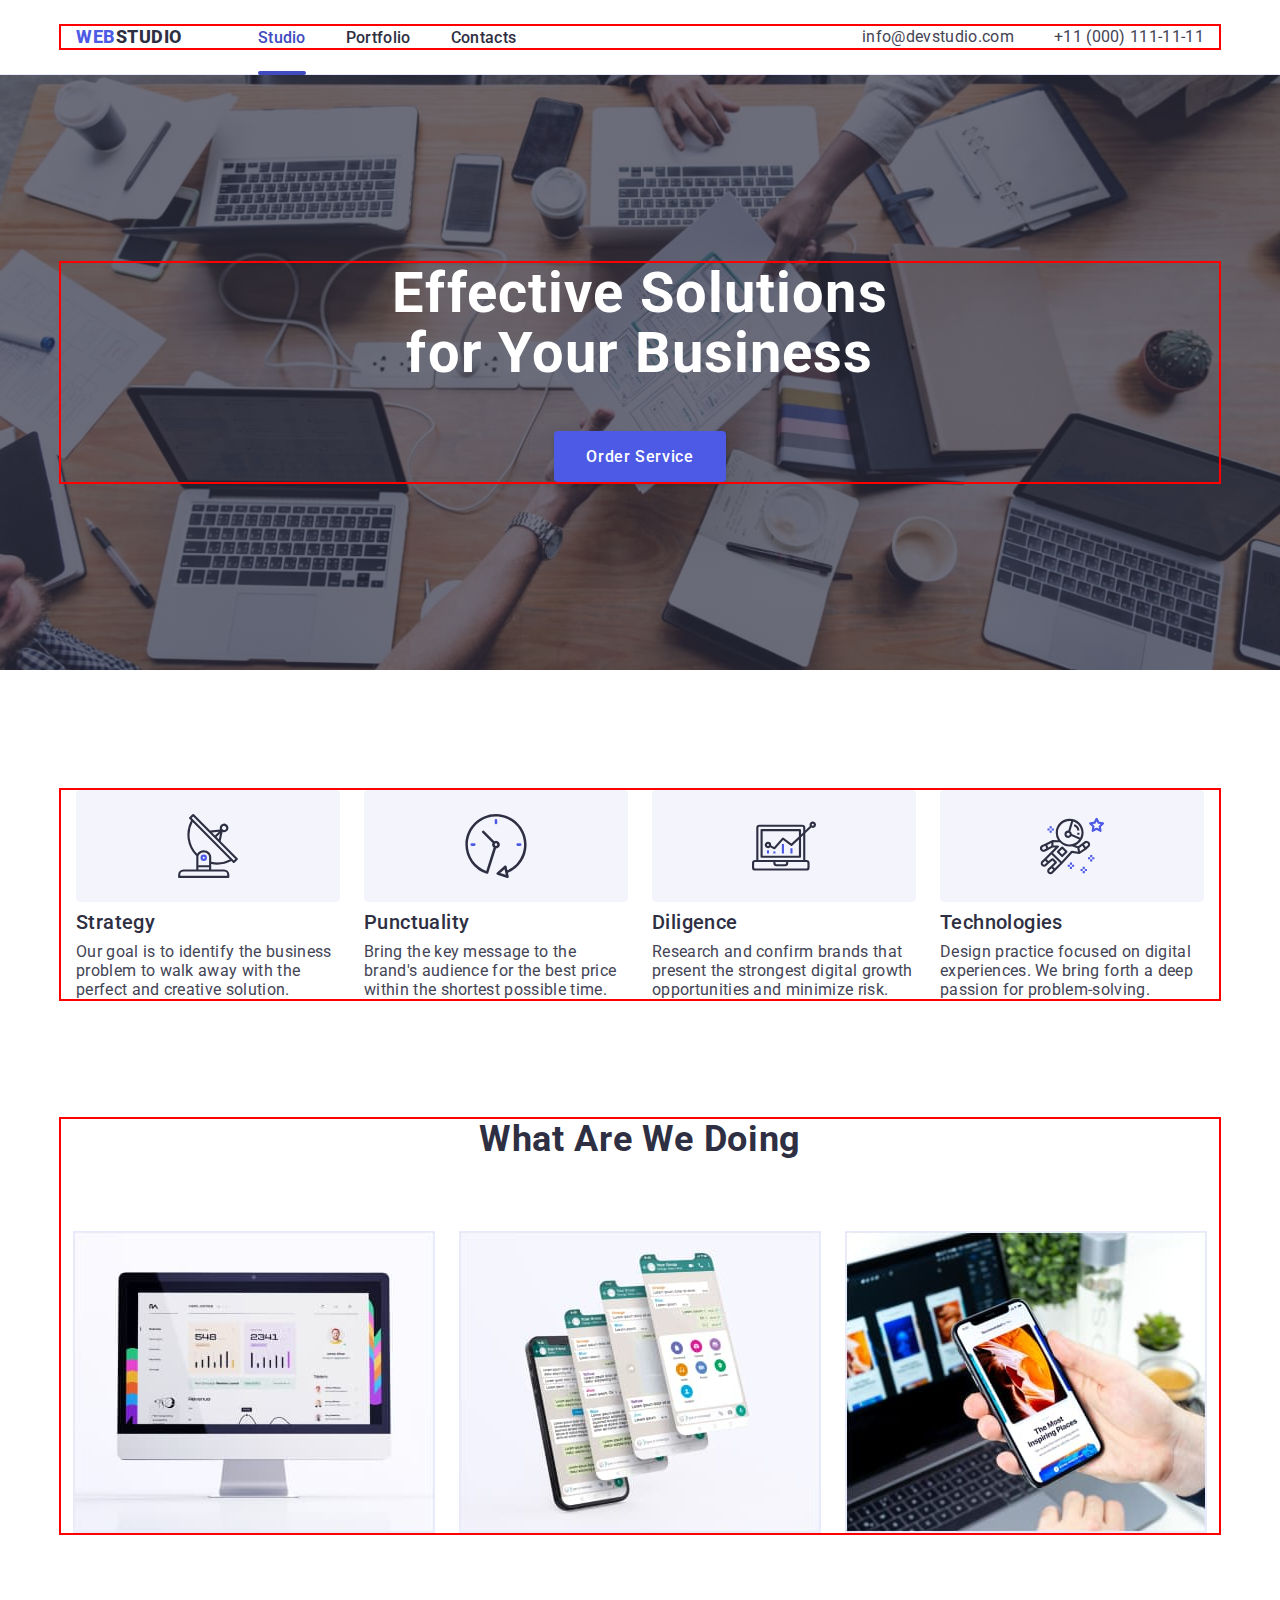
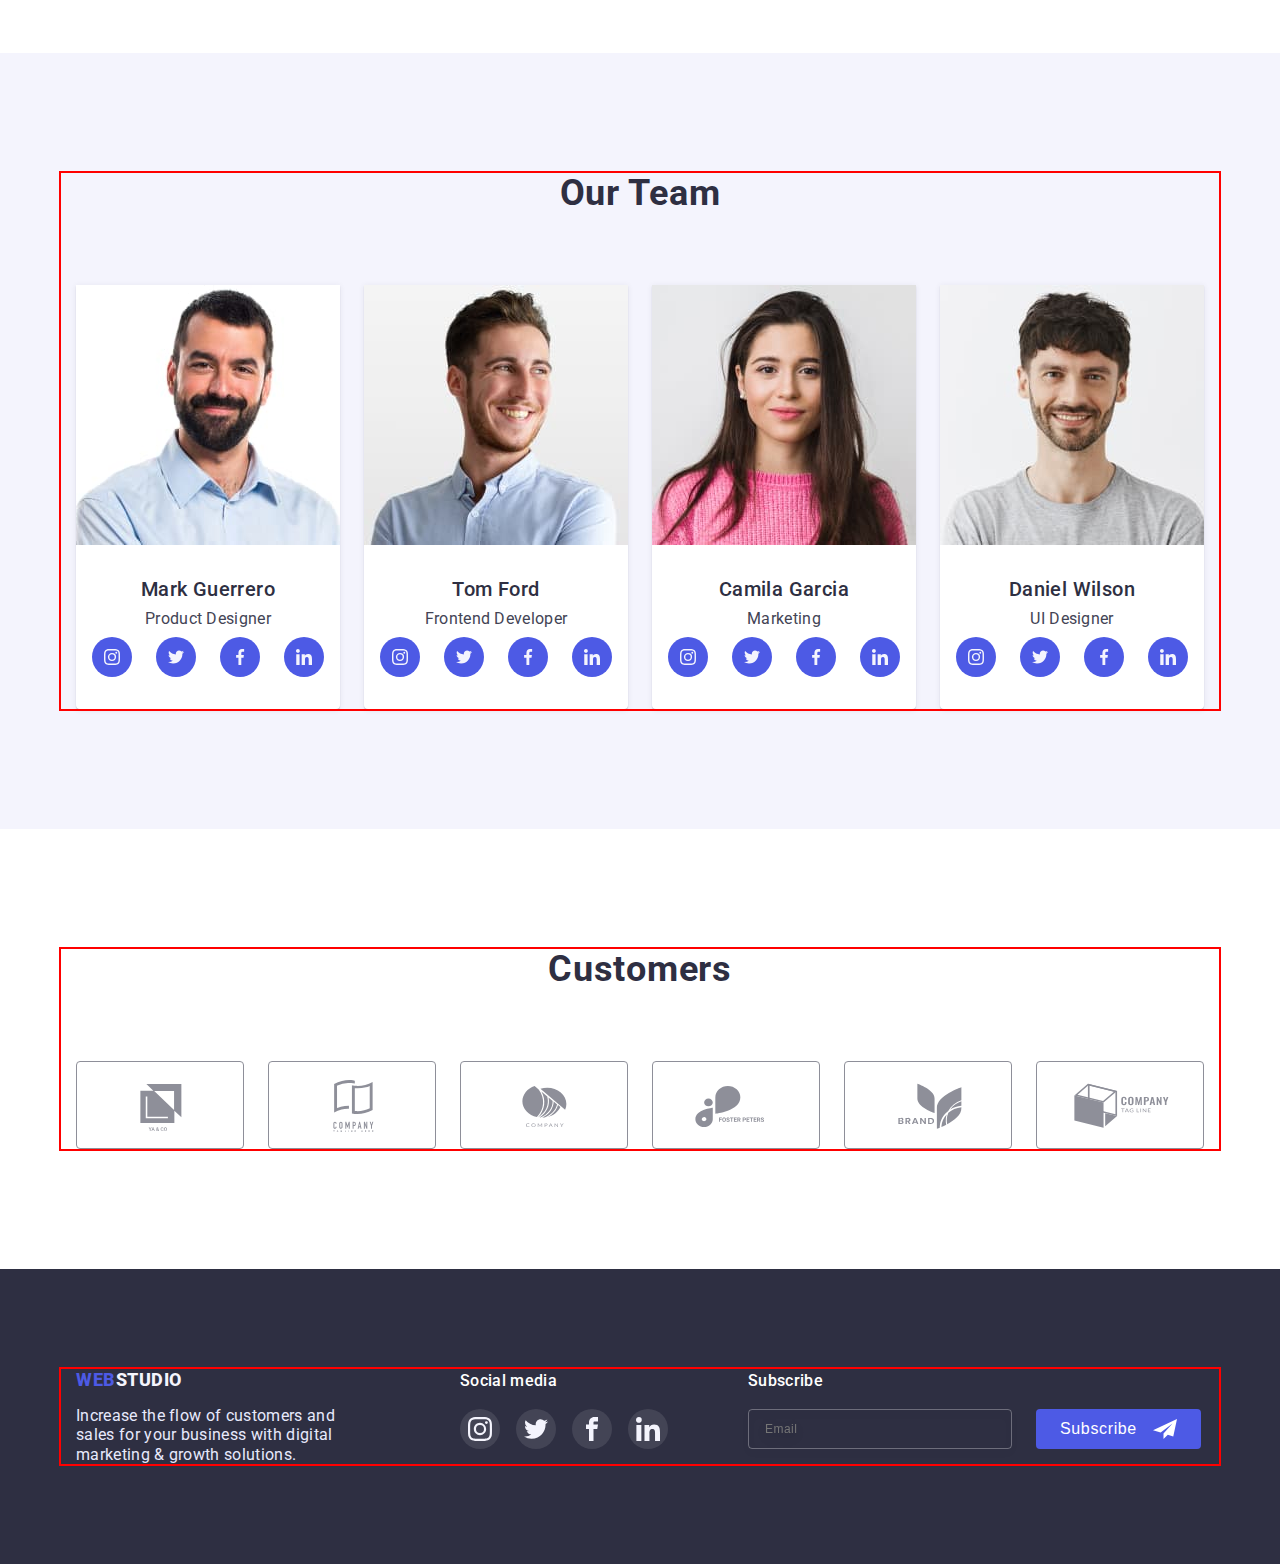
==== commit 9ee18aac: "update goit-markup-hw-07" ====
--- a/index.html
+++ b/index.html
@@ -92,12 +92,12 @@
 
           <div>
             <ul class="mob-menu-address-list list">
-              <li>
+              <li class="mob-menu-addres-item">
                 <a class="mob-menu-tel link" href="tel:+110001111111"
                   >+11 (000) 111-11-11</a
                 >
               </li>
-              <li>
+              <li class="mob-menu-addres-item">
                 <a class="mob-menu-mail link" href="mailto:info@devstudio.com"
                   >info@devstudio.com</a
                 >
--- a/css/style.css
+++ b/css/style.css
@@ -90,8 +90,8 @@
 /* ------------------------------ HEADER ------------------------------ */
 
 .header {
-  padding-top: 24px;
-  padding-bottom: 24px;
+  padding-top: 15px;
+  padding-bottom: 15px;
   border-bottom: 1px solid var(--brand-color-accent);
 }
 
@@ -197,6 +197,10 @@
   color: var(--brand-color-dark);
 }
 
+.mob-menu-addres-item:not(:last-child) {
+  margin-bottom: 40px;
+}
+
 .mob-menu-mail {
   display: block;
   font-weight: 500;
@@ -204,7 +208,6 @@
   line-height: 24px;
   letter-spacing: 0.02em;
   color: var(--brand-color-text);
-  margin-bottom: 48px;
 }
 .mob-menu-tel {
   display: block;
@@ -213,7 +216,10 @@
   line-height: 40px;
   letter-spacing: 0.02em;
   color: var(--brand-color-primary-brand);
-  margin-bottom: 40px;
+}
+
+.mob-menu-address-list {
+  margin-bottom: 48px;
 }
 
 .mob-menu-soc-list {
--- a/css/tablet.css
+++ b/css/tablet.css
@@ -14,6 +14,7 @@
   }
 
   .header-link {
+    padding-bottom: 15px;
     position: relative;
     font-weight: 500;
     font-size: 16px;
@@ -34,7 +35,7 @@
     content: ' ';
     height: 4px;
     width: 0;
-    margin-top: 24px;
+    margin-top: 20px;
     border-radius: 2px;
     background-color: var(--brand-color-pressed-state);
     transition: 0.3s;
@@ -64,7 +65,7 @@
     display: flex;
     flex-direction: column;
     list-style: none;
-    row-gap: 12px;
+    row-gap: 6px;
   }
 
   .header-mail,
--- a/css/desktop.css
+++ b/css/desktop.css
@@ -1,6 +1,11 @@
 @media screen and (min-width: 1200px) {
   .container {
-    max-width: 1200px;
+    max-width: 1158px;
+  }
+
+  .header {
+    padding-top: 26px;
+    padding-bottom: 26px;
   }
 
   .header-address-list {
@@ -69,7 +74,7 @@
   }
 
   .team > .container {
-    max-width: 1200px;
+    max-width: 1158px;
   }
   .team {
     padding-top: 120px;
@@ -83,17 +88,20 @@
     padding-bottom: 120px;
   }
   .customers > .container {
-    max-width: 1200px;
+    max-width: 1158px;
   }
   .customers-item {
     width: calc((100% - 120px) / 6);
   }
 
   .footer-container {
-    gap: 80px;
+    gap: unset;
   }
   .footer-left-content {
-    margin-right: 40px;
+    margin-right: 120px;
+  }
+  .footer-soc {
+    margin-right: 80px;
   }
 
   .portfolio-navigation {
